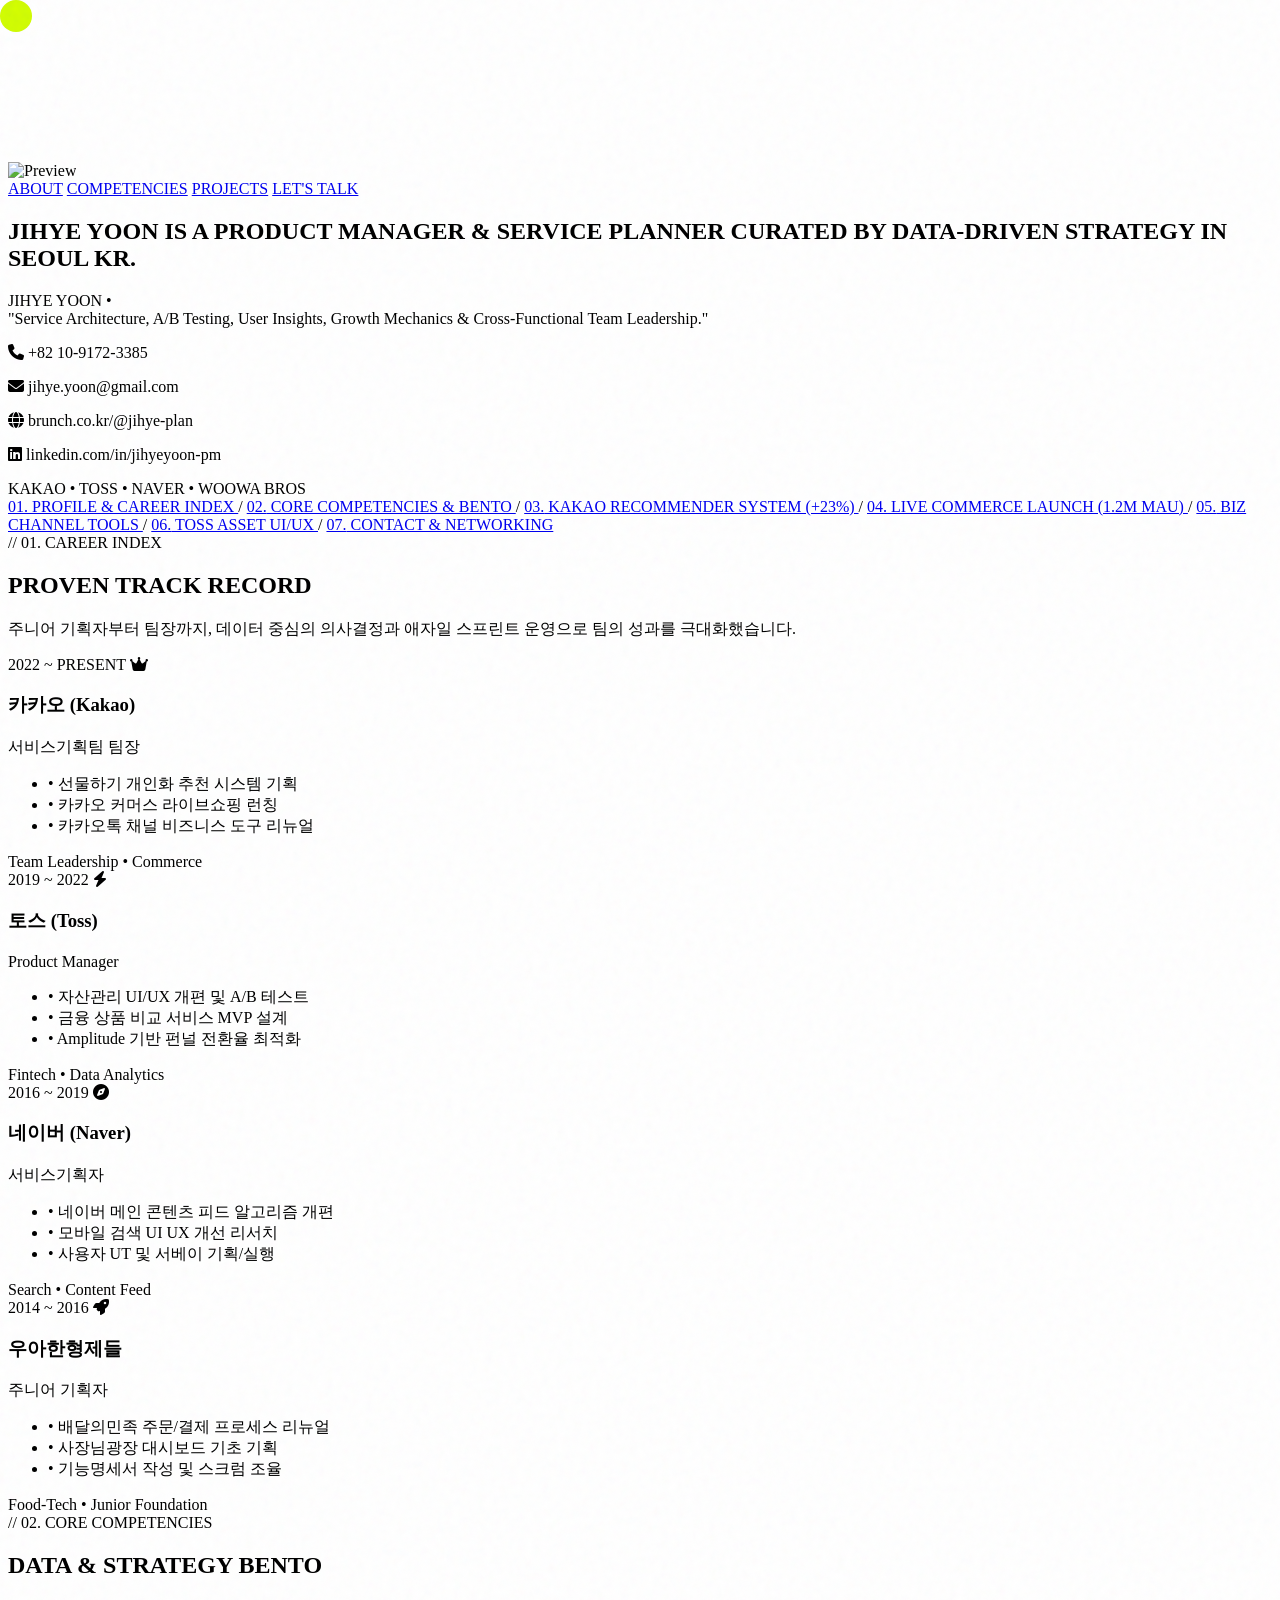
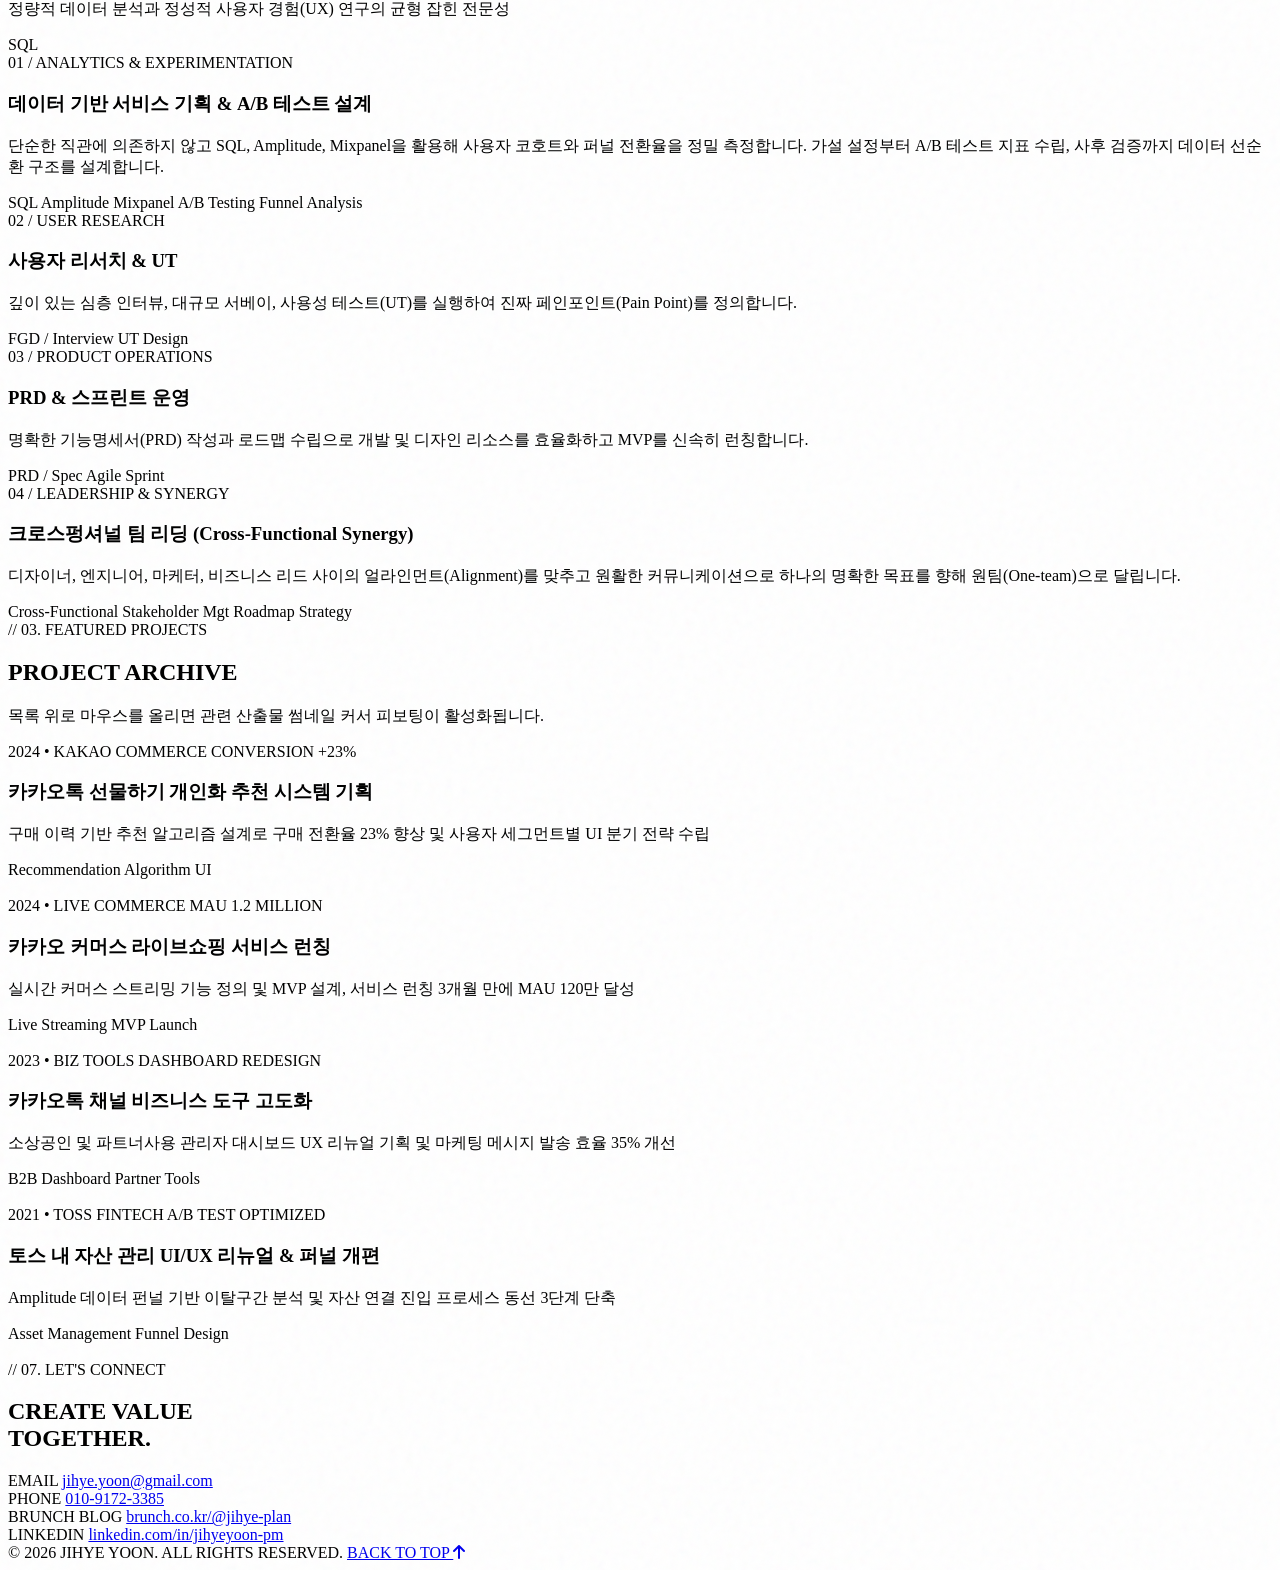
==== index.html @ f8279278 "✨ Keep original text colors and apply scale enlargement only on hover" ====
<!DOCTYPE html>
<html lang="ko" class="dark scroll-smooth">

<head>
    <meta charset="UTF-8">
    <meta name="viewport" content="width=device-width, initial-scale=1.0">
    <title>JIHYE YOON | Product Manager &amp; Service Planner</title>
    <meta name="description" content="카카오, 토스, 네이버 출신 서비스기획자/PM 윤지혜의 브루탈리스트 키네틱 포트폴리오">
    
    <!-- Fonts -->
    <link rel="preconnect" href="https://fonts.googleapis.com">
    <link rel="preconnect" href="https://fonts.gstatic.com" crossorigin>
    <link href="https://fonts.googleapis.com/css2?family=Anton&family=Outfit:wght@300;400;600;800;900&family=Playfair+Display:ital,wght@0,600;0,800;1,400&family=Space+Grotesk:wght@400;600;700;800;900&display=swap" rel="stylesheet">
    <link rel="stylesheet" href="https://cdn.jsdelivr.net/gh/orioncactus/pretendard@v1.3.9/dist/web/static/pretendard.min.css">
    
    <!-- Icons & Tailwind -->
    <link rel="stylesheet" href="https://cdnjs.cloudflare.com/ajax/libs/font-awesome/6.4.0/css/all.min.css">
    <script src="https://cdn.tailwindcss.com"></script>

    <!-- GSAP & Lenis -->
    <script src="https://cdnjs.cloudflare.com/ajax/libs/gsap/3.12.2/gsap.min.js"></script>
    <script src="https://cdnjs.cloudflare.com/ajax/libs/gsap/3.12.2/ScrollTrigger.min.js"></script>
    <script src="https://cdn.jsdelivr.net/gh/studio-freight/lenis@1.0.29/bundled/lenis.min.js"></script>

    <script>
        tailwind.config = {
            darkMode: 'class',
            theme: {
                extend: {
                    colors: {
                        'acid-lime': '#D4FF00',
                        'acid-green': '#10B981',
                        'pitch-black': '#050505',
                        'card-dark': '#0F0F12',
                        'vivid-violet': '#8B5CF6',
                        'cyber-yellow': '#FACC15'
                    },
                    fontFamily: {
                        'poster': ['Anton', 'Space Grotesk', 'sans-serif'],
                        'sans': ['Pretendard', 'Outfit', 'sans-serif'],
                        'serif': ['Playfair Display', 'serif'],
                        'mono': ['Space Grotesk', 'monospace']
                    }
                }
            }
        }
    </script>

    <style>
        /* Custom Noise Overlay */
        .bg-noise {
            background-image: url("data:image/svg+xml,%3Csvg viewBox='0 0 200 200' xmlns='http://www.w3.org/2000/svg'%3E%3Cfilter id='noiseFilter'%3E%3CfeTurbulence type='fractalNoise' baseFrequency='0.8' numOctaves='3' stitchTiles='stitch'/%3E%3C/filter%3E%3Crect width='100%25' height='100%25' filter='url(%23noiseFilter)' opacity='0.04'/%3E%3C/svg%3E");
        }

        /* Custom Cursor Difference Mode */
        #custom-cursor {
            pointer-events: none;
            position: fixed;
            top: 0;
            left: 0;
            width: 32px;
            height: 32px;
            border-radius: 50%;
            background-color: #D4FF00;
            mix-blend-mode: difference;
            transition: transform 0.15s ease-out, width 0.2s, height 0.2s;
            z-index: 9999;
        }

        /* Marquee Animation */
        .marquee-track {
            display: flex;
            width: max-content;
            animation: marquee 25s linear infinite;
        }

        @keyframes marquee {
            0% { transform: translateX(0%); }
            100% { transform: translateX(-50%); }
        }

        /* Hover Acid Duotone Filter for Images */
        .duotone-hover {
            filter: grayscale(100%) contrast(120%);
            transition: filter 0.4s ease, transform 0.4s ease;
        }
        .duotone-hover:hover {
            filter: grayscale(0%) contrast(105%);
            transform: scale(1.03);
        }

        /* Outline Text Style */
        .text-outline-acid {
            -webkit-text-stroke: 2px #D4FF00;
            color: transparent;
        }
        .text-outline-black {
            -webkit-text-stroke: 2px #000000;
            color: transparent;
        }
        .text-outline-white {
            -webkit-text-stroke: 1.5px rgba(255, 255, 255, 0.4);
            color: transparent;
        }

        /* Custom Scrollbar */
        ::-webkit-scrollbar {
            width: 6px;
        }
        ::-webkit-scrollbar-track {
            background: #050505;
        }
        ::-webkit-scrollbar-thumb {
            background: #333333;
            border-radius: 3px;
        }
        ::-webkit-scrollbar-thumb:hover {
            background: #D4FF00;
        }

        /* Interactive Word Hover scale transform (Original color preserved) */
        .hover-word {
            display: inline-block;
            transition: transform 0.25s cubic-bezier(0.34, 1.56, 0.64, 1);
            will-change: transform;
            cursor: pointer;
        }
        .hover-word:hover {
            transform: scale(1.18) translateY(-4px);
            z-index: 30;
            position: relative;
        }
        .hover-word-dark {
            display: inline-block;
            transition: transform 0.25s cubic-bezier(0.34, 1.56, 0.64, 1);
            will-change: transform;
            cursor: pointer;
        }
        .hover-word-dark:hover {
            transform: scale(1.18) translateY(-6px);
            z-index: 30;
            position: relative;
        }
    </style>
</head>

<body class="bg-pitch-black text-[#F5F5F7] font-sans antialiased overflow-x-hidden selection:bg-acid-lime selection:text-pitch-black bg-noise">

    <!-- Custom Difference Cursor -->
    <div id="custom-cursor" class="hidden md:block"></div>

    <!-- Interactive Canvas Particles -->
    <canvas id="bg-canvas" class="fixed inset-0 pointer-events-none z-0 opacity-40"></canvas>
    <canvas id="spark-canvas" class="fixed inset-0 pointer-events-none z-50 w-full h-full"></canvas>

    <!-- Floating 3D Project Preview Thumbnail Box -->
    <div id="floating-preview" class="fixed pointer-events-none z-50 opacity-0 scale-90 transition-opacity duration-300 ease-out hidden md:block overflow-hidden rounded-xl border border-acid-lime/40 shadow-2xl shadow-acid-lime/20 w-80 h-52 bg-card-dark">
        <img id="floating-img" src="" alt="Preview" class="w-full h-full object-cover">
    </div>

    <!-- Navigation Header -->
    <header class="fixed top-0 left-0 w-full z-40 px-6 py-4 md:px-12 md:py-6 flex justify-end items-center backdrop-blur-md border-b border-white/10 bg-pitch-black/70">
        <nav class="flex items-center gap-6 md:gap-8 font-mono text-xs md:text-sm tracking-wider">
            <a href="#about" class="hover:text-acid-lime transition-colors">ABOUT</a>
            <a href="#competencies" class="hover:text-acid-lime transition-colors">COMPETENCIES</a>
            <a href="#projects" class="hover:text-acid-lime transition-colors">PROJECTS</a>
            <a href="#contact" class="px-4 py-2 rounded-full bg-acid-lime text-pitch-black font-bold font-sans hover:bg-white hover:shadow-lg hover:shadow-acid-lime/30 transition-all transform hover:-translate-y-0.5">
                LET'S TALK
            </a>
        </nav>
    </header>

    <main class="relative z-10 pt-20">



        <!-- HERO SECTION (AUTHENTIC POSTER_CONCEPT_BOOKSHOP_PEOPLE STYLE) -->
        <section id="hero" class="relative bg-acid-lime text-pitch-black border-b-8 border-pitch-black overflow-hidden">
            
            <div class="p-6 md:p-12 pb-0">
                <!-- 100% Width Black Condensed Headline Typography (참고이미지 검은 타이포 사이즈) -->
                <div class="w-full mb-8">
                    <h1 id="physics-headline" class="font-poster text-5xl sm:text-7xl md:text-8xl lg:text-[115px] xl:text-[140px] font-black uppercase tracking-tighter leading-[0.88] text-pitch-black w-full break-words">
                        JIHYE YOON IS A PRODUCT MANAGER &amp; SERVICE PLANNER CURATED BY DATA-DRIVEN STRATEGY IN SEOUL KR.
                    </h1>
                </div>
            </div>

            <!-- GIANT WHITE NAME TYPOGRAPHY SECTION (SWAPPED UP TO SECOND POSITION) -->
            <div class="relative w-full bg-pitch-black border-y-4 border-pitch-black py-8 md:py-14 overflow-hidden select-none">
                <div id="physics-name" class="font-poster text-[110px] sm:text-[180px] md:text-[250px] lg:text-[320px] leading-none text-white font-black uppercase tracking-tighter whitespace-nowrap drop-shadow-2xl">
                    JIHYE YOON &bull;
                </div>
            </div>

            <div class="p-6 md:p-12 pt-8">
                <!-- LOWER METADATA DETAILS & CONTACTS BLOCK (SWAPPED DOWN BELOW JIHYE YOON) -->
                <div class="grid grid-cols-1 lg:grid-cols-12 gap-6 items-center border-t-2 border-pitch-black pt-6 mb-8 font-sans">
                    <div class="lg:col-span-6 font-serif italic text-lg md:text-xl text-pitch-black leading-snug">
                        "Service Architecture, A/B Testing, User Insights, Growth Mechanics &amp; Cross-Functional Team Leadership."
                    </div>

                    <div class="lg:col-span-6 flex flex-col sm:flex-row justify-between items-start sm:items-center gap-4 lg:pl-6 lg:border-l-2 lg:border-pitch-black font-mono text-xs font-bold text-pitch-black/90">
                        <div class="space-y-1">
                            <p><i class="fa-solid fa-phone mr-1.5"></i> +82 10-9172-3385</p>
                            <p><i class="fa-solid fa-envelope mr-1.5"></i> jihye.yoon@gmail.com</p>
                            <p><i class="fa-solid fa-globe mr-1.5"></i> brunch.co.kr/@jihye-plan</p>
                            <p><i class="fa-brands fa-linkedin mr-1.5"></i> linkedin.com/in/jihyeyoon-pm</p>
                        </div>

                        <div class="px-4 py-3 bg-pitch-black text-acid-lime rounded-xl font-mono text-xs font-bold uppercase tracking-wider shadow-lg">
                            KAKAO &bull; TOSS &bull; NAVER &bull; WOOWA BROS
                        </div>
                    </div>
                </div>

                <!-- PAGE TOPIC INDEX LIST BAR (검은 타이포그래피 대주제 목차 나열) -->
                <div class="w-full border-t-2 border-pitch-black pt-4 font-sans text-xs md:text-sm font-bold tracking-tight text-pitch-black overflow-x-auto whitespace-nowrap scrollbar-none">
                    <div class="flex items-center gap-6 md:gap-8">
                        <a href="#about" class="hover:underline flex items-center gap-2">
                            <span class="font-mono font-black text-xs text-pitch-black/60">01.</span> PROFILE &amp; CAREER INDEX
                        </a>
                        <span>/</span>
                        <a href="#competencies" class="hover:underline flex items-center gap-2">
                            <span class="font-mono font-black text-xs text-pitch-black/60">02.</span> CORE COMPETENCIES &amp; BENTO
                        </a>
                        <span>/</span>
                        <a href="#projects" class="hover:underline flex items-center gap-2">
                            <span class="font-mono font-black text-xs text-pitch-black/60">03.</span> KAKAO RECOMMENDER SYSTEM (+23%)
                        </a>
                        <span>/</span>
                        <a href="#projects" class="hover:underline flex items-center gap-2">
                            <span class="font-mono font-black text-xs text-pitch-black/60">04.</span> LIVE COMMERCE LAUNCH (1.2M MAU)
                        </a>
                        <span>/</span>
                        <a href="#projects" class="hover:underline flex items-center gap-2">
                            <span class="font-mono font-black text-xs text-pitch-black/60">05.</span> BIZ CHANNEL TOOLS
                        </a>
                        <span>/</span>
                        <a href="#projects" class="hover:underline flex items-center gap-2">
                            <span class="font-mono font-black text-xs text-pitch-black/60">06.</span> TOSS ASSET UI/UX
                        </a>
                        <span>/</span>
                        <a href="#contact" class="hover:underline flex items-center gap-2">
                            <span class="font-mono font-black text-xs text-pitch-black/60">07.</span> CONTACT &amp; NETWORKING
                        </a>
                    </div>
                </div>
            </div>

        </section>

        <!-- ABOUT & CAREER TIMELINE SECTION -->
        <section id="about" class="px-6 md:px-12 py-20 border-b border-white/10">
            <div class="max-w-7xl mx-auto">
                
                <div class="flex flex-col md:flex-row justify-between items-start md:items-end mb-16 gap-6">
                    <div>
                        <span class="font-mono text-acid-lime text-xs tracking-widest uppercase">// 01. CAREER INDEX</span>
                        <h2 class="font-poster text-4xl sm:text-6xl text-white uppercase mt-2">
                            PROVEN TRACK RECORD
                        </h2>
                    </div>
                    <p class="text-gray-400 text-sm max-w-md">
                        주니어 기획자부터 팀장까지, 데이터 중심의 의사결정과 애자일 스프린트 운영으로 팀의 성과를 극대화했습니다.
                    </p>
                </div>

                <!-- Timeline Cards Grid -->
                <div class="grid grid-cols-1 md:grid-cols-2 lg:grid-cols-4 gap-6">
                    
                    <!-- Career 1 -->
                    <div class="p-6 rounded-2xl bg-card-dark border border-white/10 hover:border-acid-lime transition-all duration-300 flex flex-col justify-between group">
                        <div>
                            <div class="flex justify-between items-center mb-6">
                                <span class="font-mono text-xs text-acid-lime px-2.5 py-1 rounded bg-acid-lime/10 border border-acid-lime/20">2022 ~ PRESENT</span>
                                <i class="fa-solid fa-crown text-acid-lime group-hover:rotate-12 transition-transform"></i>
                            </div>
                            <h3 class="font-poster text-2xl text-white uppercase mb-1">카카오 (Kakao)</h3>
                            <p class="text-sm font-semibold text-gray-300 mb-4">서비스기획팀 팀장</p>
                            <ul class="text-xs text-gray-400 space-y-2 leading-relaxed">
                                <li>&bull; 선물하기 개인화 추천 시스템 기획</li>
                                <li>&bull; 카카오 커머스 라이브쇼핑 런칭</li>
                                <li>&bull; 카카오톡 채널 비즈니스 도구 리뉴얼</li>
                            </ul>
                        </div>
                        <div class="mt-6 pt-4 border-t border-white/5 font-mono text-[11px] text-gray-500">
                            Team Leadership &bull; Commerce
                        </div>
                    </div>

                    <!-- Career 2 -->
                    <div class="p-6 rounded-2xl bg-card-dark border border-white/10 hover:border-vivid-violet transition-all duration-300 flex flex-col justify-between group">
                        <div>
                            <div class="flex justify-between items-center mb-6">
                                <span class="font-mono text-xs text-vivid-violet px-2.5 py-1 rounded bg-vivid-violet/10 border border-vivid-violet/20">2019 ~ 2022</span>
                                <i class="fa-solid fa-bolt text-vivid-violet group-hover:scale-110 transition-transform"></i>
                            </div>
                            <h3 class="font-poster text-2xl text-white uppercase mb-1">토스 (Toss)</h3>
                            <p class="text-sm font-semibold text-gray-300 mb-4">Product Manager</p>
                            <ul class="text-xs text-gray-400 space-y-2 leading-relaxed">
                                <li>&bull; 자산관리 UI/UX 개편 및 A/B 테스트</li>
                                <li>&bull; 금융 상품 비교 서비스 MVP 설계</li>
                                <li>&bull; Amplitude 기반 펀널 전환율 최적화</li>
                            </ul>
                        </div>
                        <div class="mt-6 pt-4 border-t border-white/5 font-mono text-[11px] text-gray-500">
                            Fintech &bull; Data Analytics
                        </div>
                    </div>

                    <!-- Career 3 -->
                    <div class="p-6 rounded-2xl bg-card-dark border border-white/10 hover:border-cyber-yellow transition-all duration-300 flex flex-col justify-between group">
                        <div>
                            <div class="flex justify-between items-center mb-6">
                                <span class="font-mono text-xs text-cyber-yellow px-2.5 py-1 rounded bg-cyber-yellow/10 border border-cyber-yellow/20">2016 ~ 2019</span>
                                <i class="fa-solid fa-compass text-cyber-yellow group-hover:rotate-45 transition-transform"></i>
                            </div>
                            <h3 class="font-poster text-2xl text-white uppercase mb-1">네이버 (Naver)</h3>
                            <p class="text-sm font-semibold text-gray-300 mb-4">서비스기획자</p>
                            <ul class="text-xs text-gray-400 space-y-2 leading-relaxed">
                                <li>&bull; 네이버 메인 콘텐츠 피드 알고리즘 개편</li>
                                <li>&bull; 모바일 검색 UI UX 개선 리서치</li>
                                <li>&bull; 사용자 UT 및 서베이 기획/실행</li>
                            </ul>
                        </div>
                        <div class="mt-6 pt-4 border-t border-white/5 font-mono text-[11px] text-gray-500">
                            Search &bull; Content Feed
                        </div>
                    </div>

                    <!-- Career 4 -->
                    <div class="p-6 rounded-2xl bg-card-dark border border-white/10 hover:border-emerald-400 transition-all duration-300 flex flex-col justify-between group">
                        <div>
                            <div class="flex justify-between items-center mb-6">
                                <span class="font-mono text-xs text-emerald-400 px-2.5 py-1 rounded bg-emerald-400/10 border border-emerald-400/20">2014 ~ 2016</span>
                                <i class="fa-solid fa-rocket text-emerald-400 group-hover:-translate-y-1 transition-transform"></i>
                            </div>
                            <h3 class="font-poster text-2xl text-white uppercase mb-1">우아한형제들</h3>
                            <p class="text-sm font-semibold text-gray-300 mb-4">주니어 기획자</p>
                            <ul class="text-xs text-gray-400 space-y-2 leading-relaxed">
                                <li>&bull; 배달의민족 주문/결제 프로세스 리뉴얼</li>
                                <li>&bull; 사장님광장 대시보드 기초 기획</li>
                                <li>&bull; 기능명세서 작성 및 스크럼 조율</li>
                            </ul>
                        </div>
                        <div class="mt-6 pt-4 border-t border-white/5 font-mono text-[11px] text-gray-500">
                            Food-Tech &bull; Junior Foundation
                        </div>
                    </div>

                </div>
            </div>
        </section>

        <!-- BENTO GRID COMPETENCIES SECTION -->
        <section id="competencies" class="px-6 md:px-12 py-20 border-b border-white/10 bg-pitch-black/50">
            <div class="max-w-7xl mx-auto">
                <div class="text-center max-w-2xl mx-auto mb-16">
                    <span class="font-mono text-acid-lime text-xs tracking-widest uppercase">// 02. CORE COMPETENCIES</span>
                    <h2 class="font-poster text-4xl sm:text-6xl text-white uppercase mt-2">
                        DATA &amp; STRATEGY BENTO
                    </h2>
                    <p class="text-gray-400 text-sm mt-3">
                        정량적 데이터 분석과 정성적 사용자 경험(UX) 연구의 균형 잡힌 전문성
                    </p>
                </div>

                <!-- Bento Grid Layout -->
                <div class="grid grid-cols-1 md:grid-cols-3 gap-6">
                    
                    <!-- Bento Card 1 (Large) -->
                    <div class="md:col-span-2 p-8 rounded-3xl bg-card-dark border border-white/10 relative overflow-hidden group hover:border-acid-lime/60 transition-colors">
                        <div class="absolute top-0 right-0 p-8 text-acid-lime opacity-10 group-hover:opacity-20 transition-opacity font-poster text-9xl leading-none select-none">
                            SQL
                        </div>
                        <span class="font-mono text-xs text-acid-lime">01 / ANALYTICS &amp; EXPERIMENTATION</span>
                        <h3 class="font-poster text-3xl text-white uppercase mt-2 mb-4">
                            데이터 기반 서비스 기획 &amp; A/B 테스트 설계
                        </h3>
                        <p class="text-gray-400 text-sm leading-relaxed mb-6 max-w-xl">
                            단순한 직관에 의존하지 않고 SQL, Amplitude, Mixpanel을 활용해 사용자 코호트와 퍼널 전환율을 정밀 측정합니다. 가설 설정부터 A/B 테스트 지표 수립, 사후 검증까지 데이터 선순환 구조를 설계합니다.
                        </p>
                        <div class="flex flex-wrap gap-2 font-mono text-xs">
                            <span class="px-3 py-1.5 rounded-full bg-white/5 border border-white/10 text-acid-lime">SQL</span>
                            <span class="px-3 py-1.5 rounded-full bg-white/5 border border-white/10 text-white">Amplitude</span>
                            <span class="px-3 py-1.5 rounded-full bg-white/5 border border-white/10 text-white">Mixpanel</span>
                            <span class="px-3 py-1.5 rounded-full bg-white/5 border border-white/10 text-white">A/B Testing</span>
                            <span class="px-3 py-1.5 rounded-full bg-white/5 border border-white/10 text-white">Funnel Analysis</span>
                        </div>
                    </div>

                    <!-- Bento Card 2 -->
                    <div class="p-8 rounded-3xl bg-card-dark border border-white/10 relative overflow-hidden group hover:border-vivid-violet/60 transition-colors">
                        <span class="font-mono text-xs text-vivid-violet">02 / USER RESEARCH</span>
                        <h3 class="font-poster text-2xl text-white uppercase mt-2 mb-4">
                            사용자 리서치 &amp; UT
                        </h3>
                        <p class="text-gray-400 text-sm leading-relaxed mb-6">
                            깊이 있는 심층 인터뷰, 대규모 서베이, 사용성 테스트(UT)를 실행하여 진짜 페인포인트(Pain Point)를 정의합니다.
                        </p>
                        <div class="flex flex-wrap gap-2 font-mono text-xs">
                            <span class="px-3 py-1.5 rounded-full bg-vivid-violet/10 border border-vivid-violet/30 text-vivid-violet">FGD / Interview</span>
                            <span class="px-3 py-1.5 rounded-full bg-white/5 border border-white/10 text-white">UT Design</span>
                        </div>
                    </div>

                    <!-- Bento Card 3 -->
                    <div class="p-8 rounded-3xl bg-card-dark border border-white/10 relative overflow-hidden group hover:border-cyber-yellow/60 transition-colors">
                        <span class="font-mono text-xs text-cyber-yellow">03 / PRODUCT OPERATIONS</span>
                        <h3 class="font-poster text-2xl text-white uppercase mt-2 mb-4">
                            PRD &amp; 스프린트 운영
                        </h3>
                        <p class="text-gray-400 text-sm leading-relaxed mb-6">
                            명확한 기능명세서(PRD) 작성과 로드맵 수립으로 개발 및 디자인 리소스를 효율화하고 MVP를 신속히 런칭합니다.
                        </p>
                        <div class="flex flex-wrap gap-2 font-mono text-xs">
                            <span class="px-3 py-1.5 rounded-full bg-cyber-yellow/10 border border-cyber-yellow/30 text-cyber-yellow">PRD / Spec</span>
                            <span class="px-3 py-1.5 rounded-full bg-white/5 border border-white/10 text-white">Agile Sprint</span>
                        </div>
                    </div>

                    <!-- Bento Card 4 (Large) -->
                    <div class="md:col-span-2 p-8 rounded-3xl bg-card-dark border border-white/10 relative overflow-hidden group hover:border-emerald-400/60 transition-colors">
                        <span class="font-mono text-xs text-emerald-400">04 / LEADERSHIP &amp; SYNERGY</span>
                        <h3 class="font-poster text-3xl text-white uppercase mt-2 mb-4">
                            크로스펑셔널 팀 리딩 (Cross-Functional Synergy)
                        </h3>
                        <p class="text-gray-400 text-sm leading-relaxed mb-6 max-w-xl">
                            디자이너, 엔지니어, 마케터, 비즈니스 리드 사이의 얼라인먼트(Alignment)를 맞추고 원활한 커뮤니케이션으로 하나의 명확한 목표를 향해 원팀(One-team)으로 달립니다.
                        </p>
                        <div class="flex flex-wrap gap-2 font-mono text-xs">
                            <span class="px-3 py-1.5 rounded-full bg-emerald-400/10 border border-emerald-400/30 text-emerald-400">Cross-Functional</span>
                            <span class="px-3 py-1.5 rounded-full bg-white/5 border border-white/10 text-white">Stakeholder Mgt</span>
                            <span class="px-3 py-1.5 rounded-full bg-white/5 border border-white/10 text-white">Roadmap Strategy</span>
                        </div>
                    </div>

                </div>
            </div>
        </section>

        <!-- MAJOR PROJECTS SHOWCASE (WITH FLOATING 3D PREVIEW) -->
        <section id="projects" class="px-6 md:px-12 py-24 border-b border-white/10">
            <div class="max-w-7xl mx-auto">
                
                <div class="flex flex-col md:flex-row justify-between items-start md:items-end mb-16 gap-6">
                    <div>
                        <span class="font-mono text-acid-lime text-xs tracking-widest uppercase">// 03. FEATURED PROJECTS</span>
                        <h2 class="font-poster text-4xl sm:text-7xl text-white uppercase mt-2">
                            PROJECT ARCHIVE
                        </h2>
                    </div>
                    <p class="text-gray-400 text-sm max-w-md">
                        목록 위로 마우스를 올리면 관련 산출물 썸네일 커서 피보팅이 활성화됩니다.
                    </p>
                </div>

                <!-- Projects Interactive List -->
                <div class="space-y-4">
                    
                    <!-- Project Item 1 -->
                    <div class="project-row group p-6 md:p-10 rounded-2xl bg-card-dark border border-white/10 hover:border-acid-lime transition-all duration-300 flex flex-col lg:flex-row justify-between lg:items-center gap-6 cursor-pointer"
                         data-preview="images/project_thumb_1_1770981568575.png">
                        <div class="space-y-2">
                            <div class="flex items-center gap-3 font-mono text-xs text-acid-lime">
                                <span>2024</span>
                                <span>&bull;</span>
                                <span>KAKAO COMMERCE</span>
                                <span class="px-2 py-0.5 rounded bg-acid-lime/20 text-acid-lime text-[10px]">CONVERSION +23%</span>
                            </div>
                            <h3 class="font-poster text-2xl sm:text-4xl text-white group-hover:text-acid-lime transition-colors">
                                카카오톡 선물하기 개인화 추천 시스템 기획
                            </h3>
                            <p class="text-gray-400 text-xs sm:text-sm max-w-2xl leading-relaxed">
                                구매 이력 기반 추천 알고리즘 설계로 구매 전환율 23% 향상 및 사용자 세그먼트별 UI 분기 전략 수립
                            </p>
                        </div>
                        <div class="flex items-center gap-4 font-mono text-xs">
                            <span class="px-3 py-1.5 rounded-full bg-white/5 border border-white/10 text-gray-300">Recommendation</span>
                            <span class="px-3 py-1.5 rounded-full bg-white/5 border border-white/10 text-gray-300">Algorithm UI</span>
                            <div class="w-10 h-10 rounded-full bg-white/5 border border-white/10 flex items-center justify-center group-hover:bg-acid-lime group-hover:text-pitch-black transition-all">
                                <i class="fa-solid fa-arrow-up-right group-hover:rotate-45 transition-transform"></i>
                            </div>
                        </div>
                    </div>

                    <!-- Project Item 2 -->
                    <div class="project-row group p-6 md:p-10 rounded-2xl bg-card-dark border border-white/10 hover:border-cyber-yellow transition-all duration-300 flex flex-col lg:flex-row justify-between lg:items-center gap-6 cursor-pointer"
                         data-preview="images/project_thumb_2_1770981583973.png">
                        <div class="space-y-2">
                            <div class="flex items-center gap-3 font-mono text-xs text-cyber-yellow">
                                <span>2024</span>
                                <span>&bull;</span>
                                <span>LIVE COMMERCE</span>
                                <span class="px-2 py-0.5 rounded bg-cyber-yellow/20 text-cyber-yellow text-[10px]">MAU 1.2 MILLION</span>
                            </div>
                            <h3 class="font-poster text-2xl sm:text-4xl text-white group-hover:text-cyber-yellow transition-colors">
                                카카오 커머스 라이브쇼핑 서비스 런칭
                            </h3>
                            <p class="text-gray-400 text-xs sm:text-sm max-w-2xl leading-relaxed">
                                실시간 커머스 스트리밍 기능 정의 및 MVP 설계, 서비스 런칭 3개월 만에 MAU 120만 달성
                            </p>
                        </div>
                        <div class="flex items-center gap-4 font-mono text-xs">
                            <span class="px-3 py-1.5 rounded-full bg-white/5 border border-white/10 text-gray-300">Live Streaming</span>
                            <span class="px-3 py-1.5 rounded-full bg-white/5 border border-white/10 text-gray-300">MVP Launch</span>
                            <div class="w-10 h-10 rounded-full bg-white/5 border border-white/10 flex items-center justify-center group-hover:bg-cyber-yellow group-hover:text-pitch-black transition-all">
                                <i class="fa-solid fa-arrow-up-right group-hover:rotate-45 transition-transform"></i>
                            </div>
                        </div>
                    </div>

                    <!-- Project Item 3 -->
                    <div class="project-row group p-6 md:p-10 rounded-2xl bg-card-dark border border-white/10 hover:border-vivid-violet transition-all duration-300 flex flex-col lg:flex-row justify-between lg:items-center gap-6 cursor-pointer"
                         data-preview="images/project_thumb_3_1770981601808.png">
                        <div class="space-y-2">
                            <div class="flex items-center gap-3 font-mono text-xs text-vivid-violet">
                                <span>2023</span>
                                <span>&bull;</span>
                                <span>BIZ TOOLS</span>
                                <span class="px-2 py-0.5 rounded bg-vivid-violet/20 text-vivid-violet text-[10px]">DASHBOARD REDESIGN</span>
                            </div>
                            <h3 class="font-poster text-2xl sm:text-4xl text-white group-hover:text-vivid-violet transition-colors">
                                카카오톡 채널 비즈니스 도구 고도화
                            </h3>
                            <p class="text-gray-400 text-xs sm:text-sm max-w-2xl leading-relaxed">
                                소상공인 및 파트너사용 관리자 대시보드 UX 리뉴얼 기획 및 마케팅 메시지 발송 효율 35% 개선
                            </p>
                        </div>
                        <div class="flex items-center gap-4 font-mono text-xs">
                            <span class="px-3 py-1.5 rounded-full bg-white/5 border border-white/10 text-gray-300">B2B Dashboard</span>
                            <span class="px-3 py-1.5 rounded-full bg-white/5 border border-white/10 text-gray-300">Partner Tools</span>
                            <div class="w-10 h-10 rounded-full bg-white/5 border border-white/10 flex items-center justify-center group-hover:bg-vivid-violet group-hover:text-pitch-black transition-all">
                                <i class="fa-solid fa-arrow-up-right group-hover:rotate-45 transition-transform"></i>
                            </div>
                        </div>
                    </div>

                    <!-- Project Item 4 -->
                    <div class="project-row group p-6 md:p-10 rounded-2xl bg-card-dark border border-white/10 hover:border-emerald-400 transition-all duration-300 flex flex-col lg:flex-row justify-between lg:items-center gap-6 cursor-pointer"
                         data-preview="images/project_thumb_4_1770981619239.png">
                        <div class="space-y-2">
                            <div class="flex items-center gap-3 font-mono text-xs text-emerald-400">
                                <span>2021</span>
                                <span>&bull;</span>
                                <span>TOSS FINTECH</span>
                                <span class="px-2 py-0.5 rounded bg-emerald-400/20 text-emerald-400 text-[10px]">A/B TEST OPTIMIZED</span>
                            </div>
                            <h3 class="font-poster text-2xl sm:text-4xl text-white group-hover:text-emerald-400 transition-colors">
                                토스 내 자산 관리 UI/UX 리뉴얼 &amp; 퍼널 개편
                            </h3>
                            <p class="text-gray-400 text-xs sm:text-sm max-w-2xl leading-relaxed">
                                Amplitude 데이터 펀널 기반 이탈구간 분석 및 자산 연결 진입 프로세스 동선 3단계 단축
                            </p>
                        </div>
                        <div class="flex items-center gap-4 font-mono text-xs">
                            <span class="px-3 py-1.5 rounded-full bg-white/5 border border-white/10 text-gray-300">Asset Management</span>
                            <span class="px-3 py-1.5 rounded-full bg-white/5 border border-white/10 text-gray-300">Funnel Design</span>
                            <div class="w-10 h-10 rounded-full bg-white/5 border border-white/10 flex items-center justify-center group-hover:bg-emerald-400 group-hover:text-pitch-black transition-all">
                                <i class="fa-solid fa-arrow-up-right group-hover:rotate-45 transition-transform"></i>
                            </div>
                        </div>
                    </div>

                </div>
            </div>
        </section>

        <!-- CONTACT FOOTER SECTION (GIANT NEON ACID CTA) -->
        <section id="contact" class="px-6 md:px-12 py-24 bg-acid-lime text-pitch-black relative overflow-hidden">
            <div class="max-w-7xl mx-auto relative z-10">
                <span class="font-mono text-xs font-bold tracking-widest uppercase opacity-80">// 07. LET'S CONNECT</span>
                
                <h2 class="font-poster text-5xl sm:text-7xl md:text-9xl font-black tracking-tighter uppercase leading-none my-6">
                    CREATE VALUE <br />
                    TOGETHER.
                </h2>

                <div class="grid grid-cols-1 md:grid-cols-2 lg:grid-cols-4 gap-8 pt-12 border-t-2 border-pitch-black font-mono text-sm">
                    <div>
                        <span class="text-xs opacity-60 block mb-1">EMAIL</span>
                        <a href="mailto:jihye.yoon@gmail.com" class="font-bold underline hover:opacity-75 transition-opacity">jihye.yoon@gmail.com</a>
                    </div>
                    <div>
                        <span class="text-xs opacity-60 block mb-1">PHONE</span>
                        <a href="tel:010-9172-3385" class="font-bold hover:opacity-75 transition-opacity">010-9172-3385</a>
                    </div>
                    <div>
                        <span class="text-xs opacity-60 block mb-1">BRUNCH BLOG</span>
                        <a href="https://brunch.co.kr/@jihye-plan" target="_blank" class="font-bold underline hover:opacity-75 transition-opacity">brunch.co.kr/@jihye-plan</a>
                    </div>
                    <div>
                        <span class="text-xs opacity-60 block mb-1">LINKEDIN</span>
                        <a href="https://linkedin.com/in/jihyeyoon-pm" target="_blank" class="font-bold underline hover:opacity-75 transition-opacity">linkedin.com/in/jihyeyoon-pm</a>
                    </div>
                </div>

                <div class="mt-16 pt-8 border-t-2 border-pitch-black/20 flex flex-col sm:flex-row justify-between items-center text-xs font-mono font-bold opacity-80 gap-4">
                    <span>&copy; 2026 JIHYE YOON. ALL RIGHTS RESERVED.</span>
                    <a href="#hero" class="hover:underline flex items-center gap-2">
                        BACK TO TOP <i class="fa-solid fa-arrow-up"></i>
                    </a>
                </div>
            </div>
        </section>

    </main>

    <!-- SCRIPTS -->
    <script>
        // 1. Lenis Smooth Scroll Initialization
        const lenis = new Lenis({
            duration: 1.2,
            easing: (t) => Math.min(1, 1.001 - Math.pow(2, -10 * t)),
            smoothWheel: true
        });

        function raf(time) {
            lenis.raf(time);
            requestAnimationFrame(raf);
        }
        requestAnimationFrame(raf);

        // 2. Custom Cursor Difference Tracker
        const cursor = document.getElementById('custom-cursor');
        let mouseX = 0, mouseY = 0;
        let cursorX = 0, cursorY = 0;

        window.addEventListener('mousemove', (e) => {
            mouseX = e.clientX;
            mouseY = e.clientY;
        });

        window.addEventListener('touchmove', (e) => {
            if (e.touches.length > 0) {
                mouseX = e.touches[0].clientX;
                mouseY = e.touches[0].clientY;
            }
        }, { passive: true });

        function animateCursor() {
            cursorX += (mouseX - cursorX) * 0.2;
            cursorY += (mouseY - cursorY) * 0.2;
            cursor.style.transform = `translate3d(${cursorX - 16}px, ${cursorY - 16}px, 0)`;
            requestAnimationFrame(animateCursor);
        }
        animateCursor();

        // 3. Interactive Floating Project Preview Thumbnail Pivoting
        const previewBox = document.getElementById('floating-preview');
        const previewImg = document.getElementById('floating-img');
        const projectRows = document.querySelectorAll('.project-row');

        projectRows.forEach(row => {
            row.addEventListener('mouseenter', (e) => {
                const imgSrc = row.getAttribute('data-preview');
                if (imgSrc) {
                    previewImg.src = imgSrc;
                    previewBox.classList.remove('opacity-0', 'scale-90');
                    previewBox.classList.add('opacity-100', 'scale-100');
                }
            });

            row.addEventListener('mousemove', (e) => {
                const x = e.clientX + 20;
                const y = e.clientY - 100;
                previewBox.style.left = `${x}px`;
                previewBox.style.top = `${y}px`;
            });

            row.addEventListener('mouseleave', () => {
                previewBox.classList.remove('opacity-100', 'scale-90');
                previewBox.classList.add('opacity-0', 'scale-90');
            });
        });

        // 4. Interactive Background Canvas Particles
        const canvas = document.getElementById('bg-canvas');
        const ctx = canvas.getContext('2d');

        function resizeCanvas() {
            canvas.width = window.innerWidth;
            canvas.height = window.innerHeight;
        }
        resizeCanvas();
        window.addEventListener('resize', resizeCanvas);

        const particles = [];
        const particleCount = 45;

        for (let i = 0; i < particleCount; i++) {
            particles.push({
                x: Math.random() * canvas.width,
                y: Math.random() * canvas.height,
                radius: Math.random() * 2 + 1,
                color: Math.random() > 0.5 ? '#D4FF00' : '#8B5CF6',
                vx: (Math.random() - 0.5) * 0.4,
                vy: (Math.random() - 0.5) * 0.4,
                alpha: Math.random() * 0.5 + 0.2
            });
        }

        function drawParticles() {
            ctx.clearRect(0, 0, canvas.width, canvas.height);

            particles.forEach((p) => {
                p.x += p.vx;
                p.y += p.vy;

                if (p.x < 0) p.x = canvas.width;
                if (p.x > canvas.width) p.x = 0;
                if (p.y < 0) p.y = canvas.height;
                if (p.y > canvas.height) p.y = 0;

                ctx.beginPath();
                ctx.arc(p.x, p.y, p.radius, 0, Math.PI * 2);
                ctx.fillStyle = p.color;
                ctx.globalAlpha = p.alpha;
                ctx.fill();
            });

            requestAnimationFrame(drawParticles);
        }
        drawParticles();

        // 5. GSAP ScrollTrigger Animations
        gsap.registerPlugin(ScrollTrigger);

        gsap.from('#hero h1', {
            duration: 1.2,
            y: 60,
            opacity: 0,
            ease: 'power3.out',
            stagger: 0.15
        });

        // ==========================================
        // 6. WORD HOVER SCALING & COLOR TRANSITION ENGINE
        // ==========================================
        function initWordHoverEffect(targetSelector, isDarkSection = false) {
            const container = document.querySelector(targetSelector);
            if (!container) return;

            const fullText = container.innerText.trim();
            container.innerHTML = '';

            const words = fullText.split(' ');
            words.forEach((word, wIdx) => {
                if (word === '' || word === ' ') return;

                const span = document.createElement('span');
                span.innerText = word;
                span.className = isDarkSection ? 'hover-word-dark' : 'hover-word';

                container.appendChild(span);

                if (wIdx < words.length - 1) {
                    const space = document.createElement('span');
                    space.innerHTML = '&nbsp;';
                    space.style.display = 'inline-block';
                    container.appendChild(space);
                }
            });
        }

        // Initialize Word Hover Interaction Engine
        initWordHoverEffect('#physics-headline', false); // Headline: Black -> White & Scale Up on Hover
        initWordHoverEffect('#physics-name', true);     // Name: White -> Acid Lime & Scale Up on Hover
    </script>
</body>

</html>
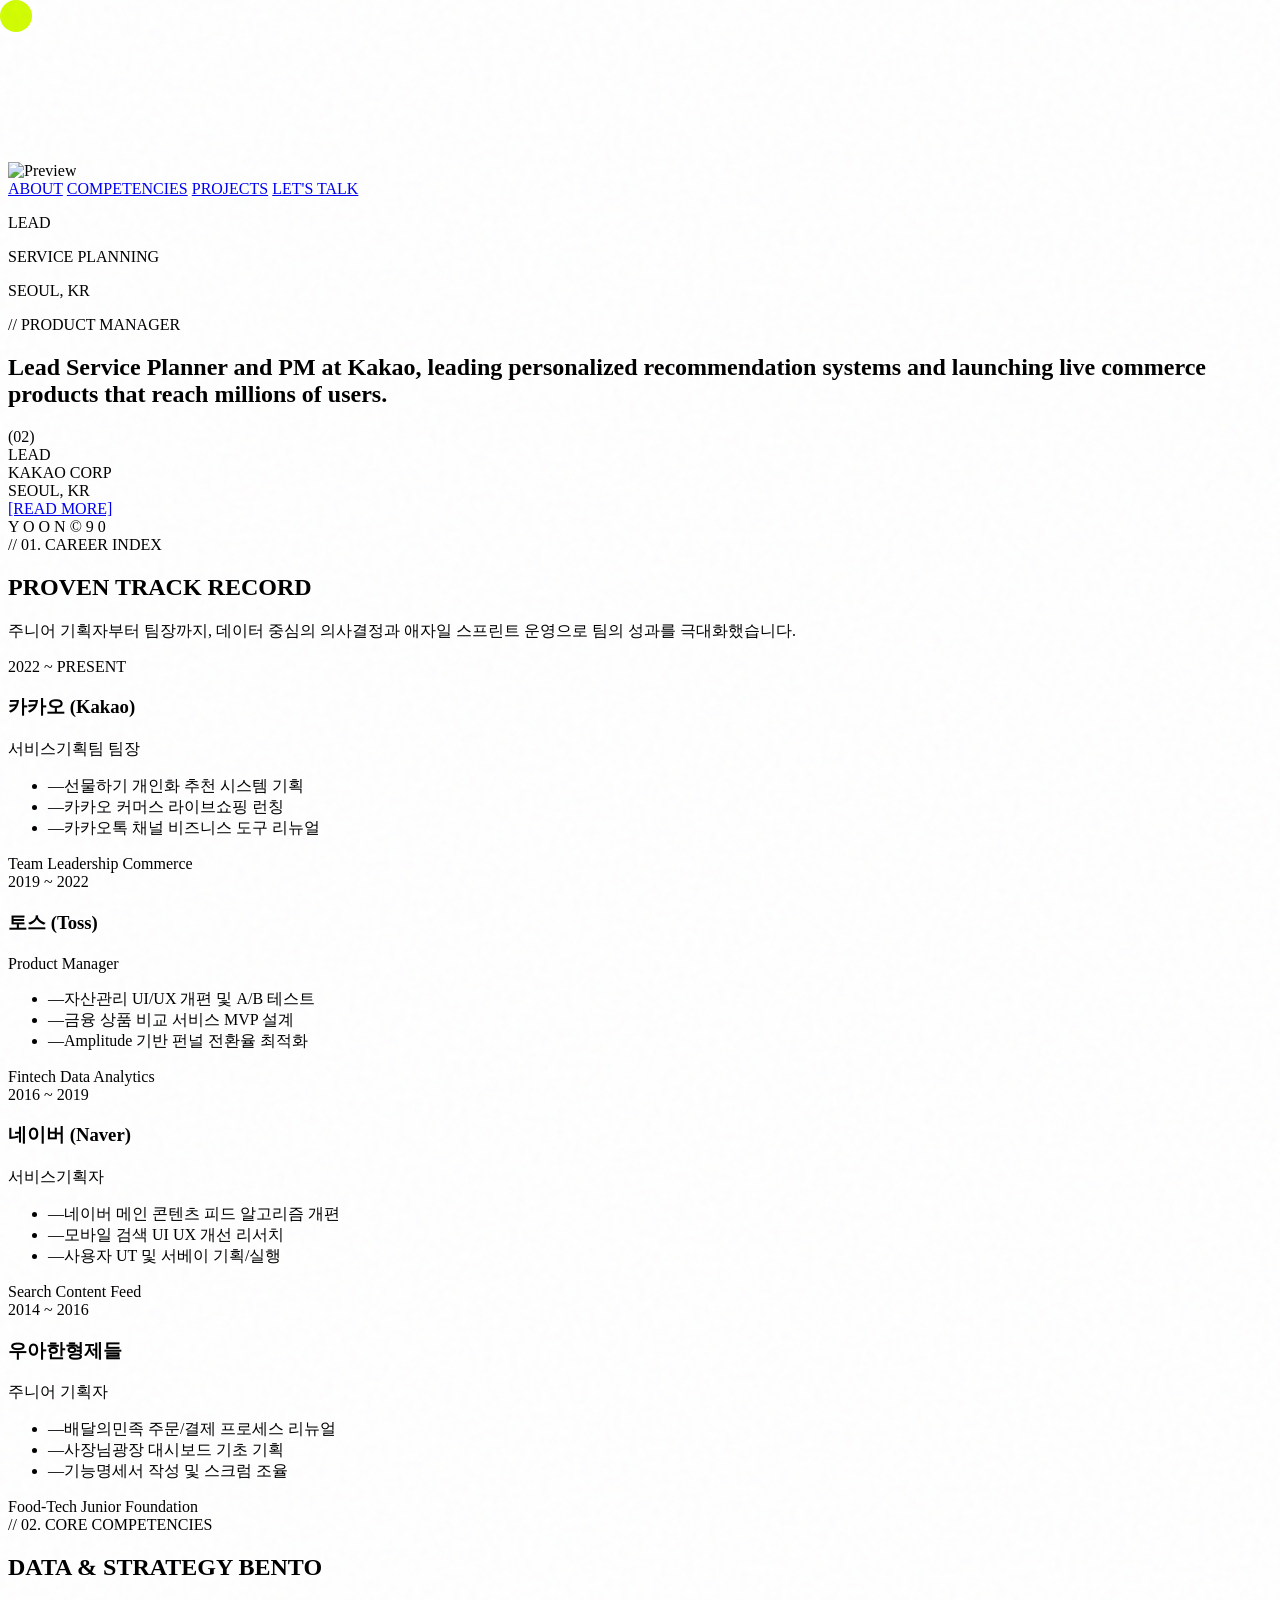
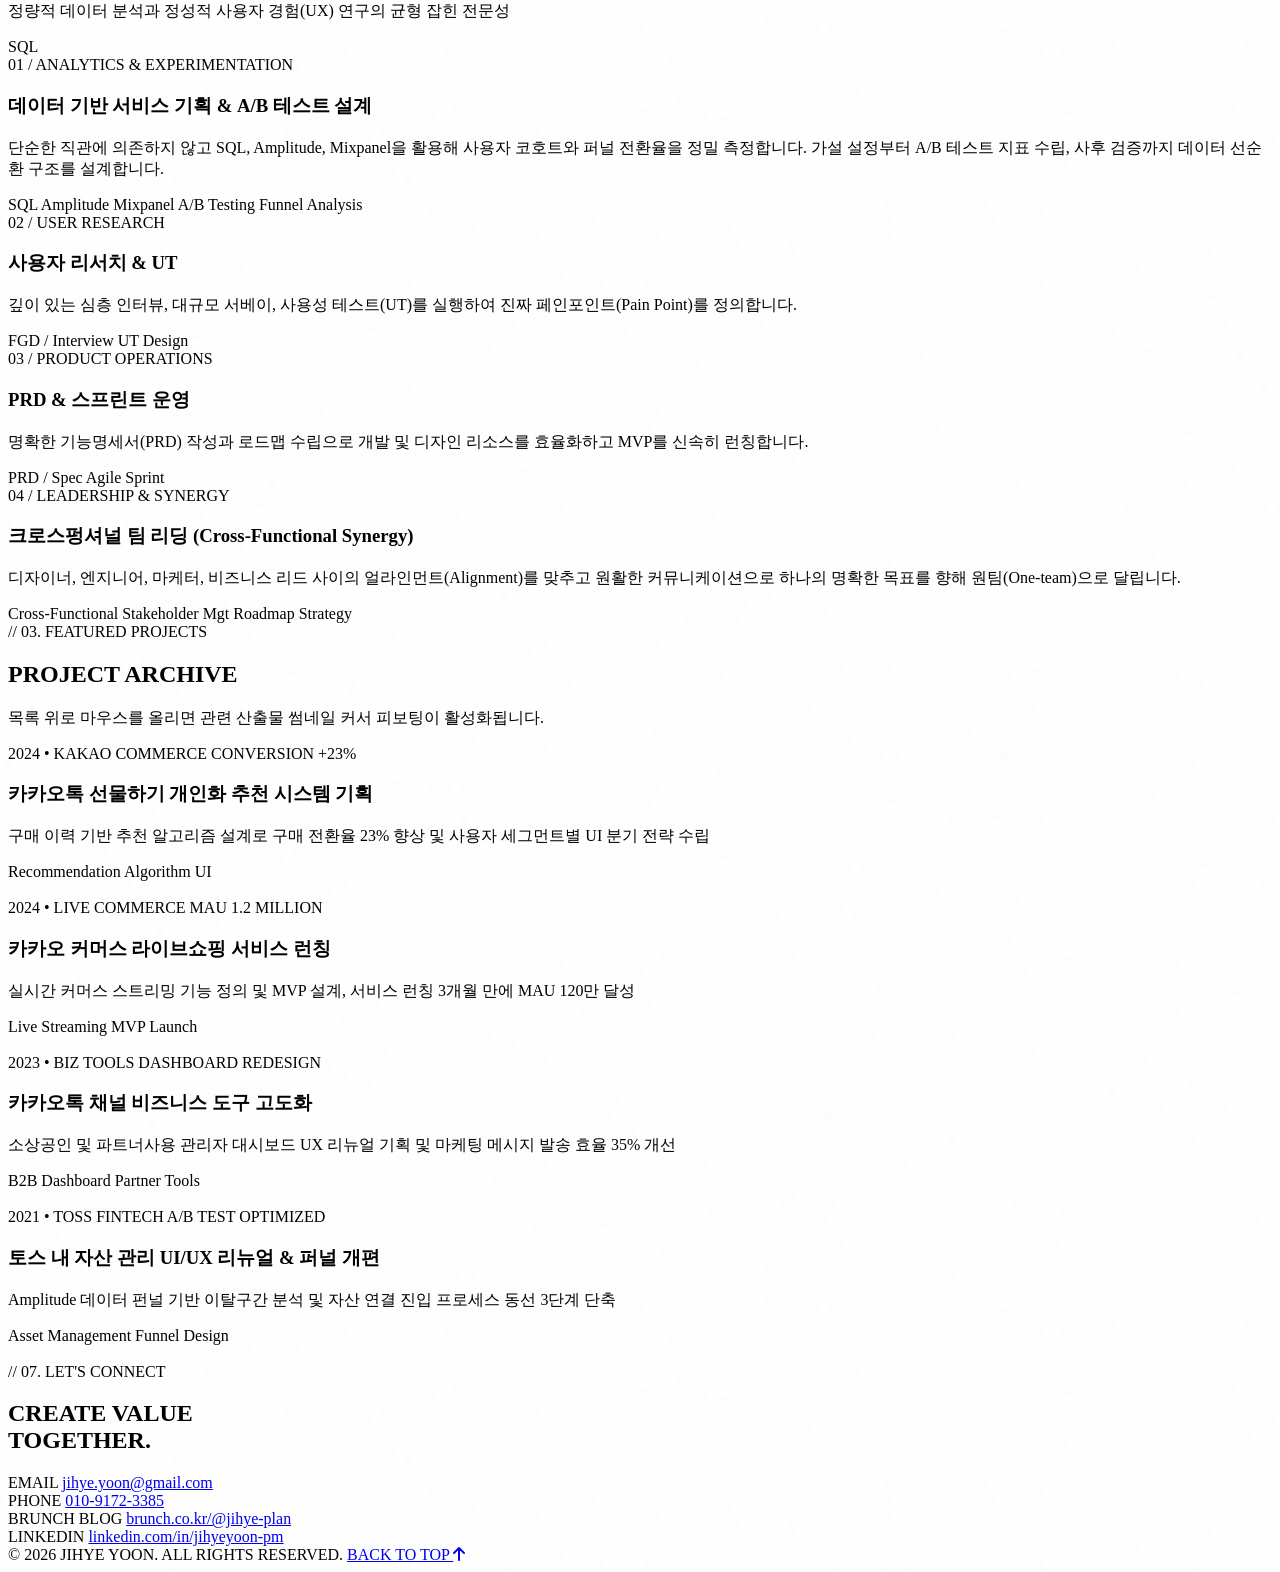
==== commit 5dd6ebbd: "design: replace Jihye's hero portrait image with solid minimalist gray background" ====
--- a/index.html
+++ b/index.html
@@ -141,6 +141,35 @@
             z-index: 30;
             position: relative;
         }
+
+        /* Smooth Scroll-Triggered Black Mode Transition */
+        #hero {
+            transition: background-color 0.8s cubic-bezier(0.16, 1, 0.3, 1), color 0.8s cubic-bezier(0.16, 1, 0.3, 1), border-color 0.8s ease;
+        }
+        #hero.black-mode {
+            background-color: #050505 !important;
+            color: #F5F5F7 !important;
+            border-bottom-color: #D4FF00 !important;
+        }
+        #hero.black-mode h1 {
+            color: #F5F5F7 !important;
+        }
+        #hero.black-mode .border-pitch-black {
+            border-color: rgba(255, 255, 255, 0.25) !important;
+        }
+        #hero.black-mode .text-pitch-black {
+            color: #F5F5F7 !important;
+        }
+        #hero.black-mode .text-pitch-black\/90 {
+            color: rgba(245, 245, 247, 0.9) !important;
+        }
+        #hero.black-mode .text-pitch-black\/60 {
+            color: rgba(245, 245, 247, 0.6) !important;
+        }
+        #hero.black-mode .bg-pitch-black {
+            background-color: #D4FF00 !important;
+            color: #050505 !important;
+        }
     </style>
 </head>
 
@@ -164,90 +193,49 @@
             <a href="#about" class="hover:text-acid-lime transition-colors">ABOUT</a>
             <a href="#competencies" class="hover:text-acid-lime transition-colors">COMPETENCIES</a>
             <a href="#projects" class="hover:text-acid-lime transition-colors">PROJECTS</a>
-            <a href="#contact" class="px-4 py-2 rounded-full bg-acid-lime text-pitch-black font-bold font-sans hover:bg-white hover:shadow-lg hover:shadow-acid-lime/30 transition-all transform hover:-translate-y-0.5">
-                LET'S TALK
-            </a>
+            <a href="#contact" class="hover:text-acid-lime transition-colors">LET'S TALK</a>
         </nav>
     </header>
 
-    <main class="relative z-10 pt-20">
-
-
-
-        <!-- HERO SECTION (AUTHENTIC POSTER_CONCEPT_BOOKSHOP_PEOPLE STYLE) -->
-        <section id="hero" class="relative bg-acid-lime text-pitch-black border-b-8 border-pitch-black overflow-hidden">
-            
-            <div class="p-6 md:p-12 pb-0">
-                <!-- 100% Width Black Condensed Headline Typography (참고이미지 검은 타이포 사이즈) -->
-                <div class="w-full mb-8">
-                    <h1 id="physics-headline" class="font-poster text-5xl sm:text-7xl md:text-8xl lg:text-[115px] xl:text-[140px] font-black uppercase tracking-tighter leading-[0.88] text-pitch-black w-full break-words">
-                        JIHYE YOON IS A PRODUCT MANAGER &amp; SERVICE PLANNER CURATED BY DATA-DRIVEN STRATEGY IN SEOUL KR.
+    <main class="relative z-10">
+
+        <!-- HERO SECTION (EDITORIAL MAGAZINE STYLE) -->
+        <section id="hero" class="relative h-screen w-full grid grid-cols-1 md:grid-cols-12 overflow-hidden border-b border-white/10 select-none bg-pitch-black">
+            <div class="h-[50vh] md:h-full md:col-span-7 relative overflow-hidden bg-gray-200 dark:bg-[#1E1E22] flex items-center">
+                <div class="absolute left-6 md:left-12 top-1/2 -translate-y-1/2 text-[10px] md:text-xs font-mono font-bold tracking-widest text-[#1A1A1A] dark:text-[#EBEBEB] uppercase space-y-1">
+                    <p>LEAD</p>
+                    <p>SERVICE PLANNING</p>
+                    <p>SEOUL, KR</p>
+                </div>
+            </div>
+            <div class="h-[50vh] md:h-full md:col-span-5 bg-[#FAF8F5] dark:bg-[#121212] text-[#1A1A1A] dark:text-[#EBEBEB] p-6 md:p-12 pb-[18vw] md:pb-[14vw] flex flex-col justify-between box-border z-10">
+                <div class="flex flex-col gap-6 md:gap-8 mt-12 md:mt-16">
+                    <span class="text-[10px] md:text-xs font-mono font-black tracking-widest text-[#1A1A1A] dark:text-[#EBEBEB] uppercase">// PRODUCT MANAGER</span>
+                    <h1 id="physics-headline" class="font-sans text-2xl md:text-3xl lg:text-[2.2vw] font-black leading-tight tracking-tight text-[#1A1A1A] dark:text-[#EBEBEB] max-w-[95%]">
+                        Lead Service Planner and PM at Kakao, leading personalized recommendation systems and launching live commerce products that reach millions of users.
                     </h1>
                 </div>
+                <div class="flex flex-col gap-4">
+                    <span class="text-[10px] md:text-xs font-mono font-bold text-gray-500 dark:text-gray-400">(02)</span>
+                    <div class="flex justify-between items-end w-full">
+                        <div class="text-[10px] md:text-xs font-mono font-bold tracking-widest text-gray-500 dark:text-gray-400 uppercase leading-relaxed">
+                            LEAD<br>
+                            KAKAO CORP<br>
+                            SEOUL, KR
+                        </div>
+                        <a href="#about" class="text-[10px] md:text-xs font-mono font-bold tracking-wider text-[#1A1A1A] dark:text-[#EBEBEB] border-b-2 border-[#1A1A1A] dark:border-[#EBEBEB] pb-1 hover:text-[#FF60B5] hover:border-[#FF60B5] transition-colors">[READ MORE]</a>
+                    </div>
+                </div>
             </div>
-
-            <!-- GIANT WHITE NAME TYPOGRAPHY SECTION (SWAPPED UP TO SECOND POSITION) -->
-            <div class="relative w-full bg-pitch-black border-y-4 border-pitch-black py-8 md:py-14 overflow-hidden select-none">
-                <div id="physics-name" class="font-poster text-[110px] sm:text-[180px] md:text-[250px] lg:text-[320px] leading-none text-white font-black uppercase tracking-tighter whitespace-nowrap drop-shadow-2xl">
-                    JIHYE YOON &bull;
-                </div>
+            <div class="absolute bottom-0 left-0 w-full flex justify-between px-6 md:px-12 font-black text-[#FF60B5] pointer-events-none select-none text-[17vw] leading-[0.7] z-20 font-poster">
+                <span>Y</span>
+                <span>O</span>
+                <span>O</span>
+                <span>N</span>
+                <span>©</span>
+                <span>9</span>
+                <span>0</span>
             </div>
-
-            <div class="p-6 md:p-12 pt-8">
-                <!-- LOWER METADATA DETAILS & CONTACTS BLOCK (SWAPPED DOWN BELOW JIHYE YOON) -->
-                <div class="grid grid-cols-1 lg:grid-cols-12 gap-6 items-center border-t-2 border-pitch-black pt-6 mb-8 font-sans">
-                    <div class="lg:col-span-6 font-serif italic text-lg md:text-xl text-pitch-black leading-snug">
-                        "Service Architecture, A/B Testing, User Insights, Growth Mechanics &amp; Cross-Functional Team Leadership."
-                    </div>
-
-                    <div class="lg:col-span-6 flex flex-col sm:flex-row justify-between items-start sm:items-center gap-4 lg:pl-6 lg:border-l-2 lg:border-pitch-black font-mono text-xs font-bold text-pitch-black/90">
-                        <div class="space-y-1">
-                            <p><i class="fa-solid fa-phone mr-1.5"></i> +82 10-9172-3385</p>
-                            <p><i class="fa-solid fa-envelope mr-1.5"></i> jihye.yoon@gmail.com</p>
-                            <p><i class="fa-solid fa-globe mr-1.5"></i> brunch.co.kr/@jihye-plan</p>
-                            <p><i class="fa-brands fa-linkedin mr-1.5"></i> linkedin.com/in/jihyeyoon-pm</p>
-                        </div>
-
-                        <div class="px-4 py-3 bg-pitch-black text-acid-lime rounded-xl font-mono text-xs font-bold uppercase tracking-wider shadow-lg">
-                            KAKAO &bull; TOSS &bull; NAVER &bull; WOOWA BROS
-                        </div>
-                    </div>
-                </div>
-
-                <!-- PAGE TOPIC INDEX LIST BAR (검은 타이포그래피 대주제 목차 나열) -->
-                <div class="w-full border-t-2 border-pitch-black pt-4 font-sans text-xs md:text-sm font-bold tracking-tight text-pitch-black overflow-x-auto whitespace-nowrap scrollbar-none">
-                    <div class="flex items-center gap-6 md:gap-8">
-                        <a href="#about" class="hover:underline flex items-center gap-2">
-                            <span class="font-mono font-black text-xs text-pitch-black/60">01.</span> PROFILE &amp; CAREER INDEX
-                        </a>
-                        <span>/</span>
-                        <a href="#competencies" class="hover:underline flex items-center gap-2">
-                            <span class="font-mono font-black text-xs text-pitch-black/60">02.</span> CORE COMPETENCIES &amp; BENTO
-                        </a>
-                        <span>/</span>
-                        <a href="#projects" class="hover:underline flex items-center gap-2">
-                            <span class="font-mono font-black text-xs text-pitch-black/60">03.</span> KAKAO RECOMMENDER SYSTEM (+23%)
-                        </a>
-                        <span>/</span>
-                        <a href="#projects" class="hover:underline flex items-center gap-2">
-                            <span class="font-mono font-black text-xs text-pitch-black/60">04.</span> LIVE COMMERCE LAUNCH (1.2M MAU)
-                        </a>
-                        <span>/</span>
-                        <a href="#projects" class="hover:underline flex items-center gap-2">
-                            <span class="font-mono font-black text-xs text-pitch-black/60">05.</span> BIZ CHANNEL TOOLS
-                        </a>
-                        <span>/</span>
-                        <a href="#projects" class="hover:underline flex items-center gap-2">
-                            <span class="font-mono font-black text-xs text-pitch-black/60">06.</span> TOSS ASSET UI/UX
-                        </a>
-                        <span>/</span>
-                        <a href="#contact" class="hover:underline flex items-center gap-2">
-                            <span class="font-mono font-black text-xs text-pitch-black/60">07.</span> CONTACT &amp; NETWORKING
-                        </a>
-                    </div>
-                </div>
-            </div>
-
         </section>
 
         <!-- ABOUT & CAREER TIMELINE SECTION -->
@@ -266,86 +254,94 @@
                     </p>
                 </div>
 
-                <!-- Timeline Cards Grid -->
-                <div class="grid grid-cols-1 md:grid-cols-2 lg:grid-cols-4 gap-6">
+                <!-- Timeline Clean List Layout -->
+                <div class="border-t border-white/10 divide-y divide-white/10 mt-8">
                     
                     <!-- Career 1 -->
-                    <div class="p-6 rounded-2xl bg-card-dark border border-white/10 hover:border-acid-lime transition-all duration-300 flex flex-col justify-between group">
-                        <div>
-                            <div class="flex justify-between items-center mb-6">
-                                <span class="font-mono text-xs text-acid-lime px-2.5 py-1 rounded bg-acid-lime/10 border border-acid-lime/20">2022 ~ PRESENT</span>
-                                <i class="fa-solid fa-crown text-acid-lime group-hover:rotate-12 transition-transform"></i>
-                            </div>
-                            <h3 class="font-poster text-2xl text-white uppercase mb-1">카카오 (Kakao)</h3>
-                            <p class="text-sm font-semibold text-gray-300 mb-4">서비스기획팀 팀장</p>
-                            <ul class="text-xs text-gray-400 space-y-2 leading-relaxed">
-                                <li>&bull; 선물하기 개인화 추천 시스템 기획</li>
-                                <li>&bull; 카카오 커머스 라이브쇼핑 런칭</li>
-                                <li>&bull; 카카오톡 채널 비즈니스 도구 리뉴얼</li>
+                    <div class="py-8 grid grid-cols-1 lg:grid-cols-12 gap-6 items-start hover:bg-white/[0.01] transition-colors duration-200 px-2 md:px-6">
+                        <div class="lg:col-span-2 font-mono text-sm tracking-wider text-acid-lime font-bold">
+                            2022 ~ PRESENT
+                        </div>
+                        <div class="lg:col-span-4">
+                            <h3 class="text-xl font-bold text-white tracking-tight">카카오 (Kakao)</h3>
+                            <p class="text-sm text-gray-400 mt-1 font-semibold">서비스기획팀 팀장</p>
+                        </div>
+                        <div class="lg:col-span-6 space-y-4">
+                            <ul class="text-sm text-gray-300 space-y-2.5 leading-relaxed">
+                                <li class="relative pl-4"><span class="absolute left-0 text-acid-lime">—</span>선물하기 개인화 추천 시스템 기획</li>
+                                <li class="relative pl-4"><span class="absolute left-0 text-acid-lime">—</span>카카오 커머스 라이브쇼핑 런칭</li>
+                                <li class="relative pl-4"><span class="absolute left-0 text-acid-lime">—</span>카카오톡 채널 비즈니스 도구 리뉴얼</li>
                             </ul>
-                        </div>
-                        <div class="mt-6 pt-4 border-t border-white/5 font-mono text-[11px] text-gray-500">
-                            Team Leadership &bull; Commerce
+                            <div class="pt-2 flex gap-2 flex-wrap">
+                                <span class="px-2.5 py-0.5 rounded bg-white/5 border border-white/5 font-mono text-[10px] text-gray-400">Team Leadership</span>
+                                <span class="px-2.5 py-0.5 rounded bg-white/5 border border-white/5 font-mono text-[10px] text-gray-400">Commerce</span>
+                            </div>
                         </div>
                     </div>
 
                     <!-- Career 2 -->
-                    <div class="p-6 rounded-2xl bg-card-dark border border-white/10 hover:border-vivid-violet transition-all duration-300 flex flex-col justify-between group">
-                        <div>
-                            <div class="flex justify-between items-center mb-6">
-                                <span class="font-mono text-xs text-vivid-violet px-2.5 py-1 rounded bg-vivid-violet/10 border border-vivid-violet/20">2019 ~ 2022</span>
-                                <i class="fa-solid fa-bolt text-vivid-violet group-hover:scale-110 transition-transform"></i>
-                            </div>
-                            <h3 class="font-poster text-2xl text-white uppercase mb-1">토스 (Toss)</h3>
-                            <p class="text-sm font-semibold text-gray-300 mb-4">Product Manager</p>
-                            <ul class="text-xs text-gray-400 space-y-2 leading-relaxed">
-                                <li>&bull; 자산관리 UI/UX 개편 및 A/B 테스트</li>
-                                <li>&bull; 금융 상품 비교 서비스 MVP 설계</li>
-                                <li>&bull; Amplitude 기반 펀널 전환율 최적화</li>
+                    <div class="py-8 grid grid-cols-1 lg:grid-cols-12 gap-6 items-start hover:bg-white/[0.01] transition-colors duration-200 px-2 md:px-6">
+                        <div class="lg:col-span-2 font-mono text-sm tracking-wider text-vivid-violet font-bold">
+                            2019 ~ 2022
+                        </div>
+                        <div class="lg:col-span-4">
+                            <h3 class="text-xl font-bold text-white tracking-tight">토스 (Toss)</h3>
+                            <p class="text-sm text-gray-400 mt-1 font-semibold">Product Manager</p>
+                        </div>
+                        <div class="lg:col-span-6 space-y-4">
+                            <ul class="text-sm text-gray-300 space-y-2.5 leading-relaxed">
+                                <li class="relative pl-4"><span class="absolute left-0 text-vivid-violet">—</span>자산관리 UI/UX 개편 및 A/B 테스트</li>
+                                <li class="relative pl-4"><span class="absolute left-0 text-vivid-violet">—</span>금융 상품 비교 서비스 MVP 설계</li>
+                                <li class="relative pl-4"><span class="absolute left-0 text-vivid-violet">—</span>Amplitude 기반 펀널 전환율 최적화</li>
                             </ul>
-                        </div>
-                        <div class="mt-6 pt-4 border-t border-white/5 font-mono text-[11px] text-gray-500">
-                            Fintech &bull; Data Analytics
+                            <div class="pt-2 flex gap-2 flex-wrap">
+                                <span class="px-2.5 py-0.5 rounded bg-white/5 border border-white/5 font-mono text-[10px] text-gray-400">Fintech</span>
+                                <span class="px-2.5 py-0.5 rounded bg-white/5 border border-white/5 font-mono text-[10px] text-gray-400">Data Analytics</span>
+                            </div>
                         </div>
                     </div>
 
                     <!-- Career 3 -->
-                    <div class="p-6 rounded-2xl bg-card-dark border border-white/10 hover:border-cyber-yellow transition-all duration-300 flex flex-col justify-between group">
-                        <div>
-                            <div class="flex justify-between items-center mb-6">
-                                <span class="font-mono text-xs text-cyber-yellow px-2.5 py-1 rounded bg-cyber-yellow/10 border border-cyber-yellow/20">2016 ~ 2019</span>
-                                <i class="fa-solid fa-compass text-cyber-yellow group-hover:rotate-45 transition-transform"></i>
-                            </div>
-                            <h3 class="font-poster text-2xl text-white uppercase mb-1">네이버 (Naver)</h3>
-                            <p class="text-sm font-semibold text-gray-300 mb-4">서비스기획자</p>
-                            <ul class="text-xs text-gray-400 space-y-2 leading-relaxed">
-                                <li>&bull; 네이버 메인 콘텐츠 피드 알고리즘 개편</li>
-                                <li>&bull; 모바일 검색 UI UX 개선 리서치</li>
-                                <li>&bull; 사용자 UT 및 서베이 기획/실행</li>
+                    <div class="py-8 grid grid-cols-1 lg:grid-cols-12 gap-6 items-start hover:bg-white/[0.01] transition-colors duration-200 px-2 md:px-6">
+                        <div class="lg:col-span-2 font-mono text-sm tracking-wider text-cyber-yellow font-bold">
+                            2016 ~ 2019
+                        </div>
+                        <div class="lg:col-span-4">
+                            <h3 class="text-xl font-bold text-white tracking-tight">네이버 (Naver)</h3>
+                            <p class="text-sm text-gray-400 mt-1 font-semibold">서비스기획자</p>
+                        </div>
+                        <div class="lg:col-span-6 space-y-4">
+                            <ul class="text-sm text-gray-300 space-y-2.5 leading-relaxed">
+                                <li class="relative pl-4"><span class="absolute left-0 text-cyber-yellow">—</span>네이버 메인 콘텐츠 피드 알고리즘 개편</li>
+                                <li class="relative pl-4"><span class="absolute left-0 text-cyber-yellow">—</span>모바일 검색 UI UX 개선 리서치</li>
+                                <li class="relative pl-4"><span class="absolute left-0 text-cyber-yellow">—</span>사용자 UT 및 서베이 기획/실행</li>
                             </ul>
-                        </div>
-                        <div class="mt-6 pt-4 border-t border-white/5 font-mono text-[11px] text-gray-500">
-                            Search &bull; Content Feed
+                            <div class="pt-2 flex gap-2 flex-wrap">
+                                <span class="px-2.5 py-0.5 rounded bg-white/5 border border-white/5 font-mono text-[10px] text-gray-400">Search</span>
+                                <span class="px-2.5 py-0.5 rounded bg-white/5 border border-white/5 font-mono text-[10px] text-gray-400">Content Feed</span>
+                            </div>
                         </div>
                     </div>
 
                     <!-- Career 4 -->
-                    <div class="p-6 rounded-2xl bg-card-dark border border-white/10 hover:border-emerald-400 transition-all duration-300 flex flex-col justify-between group">
-                        <div>
-                            <div class="flex justify-between items-center mb-6">
-                                <span class="font-mono text-xs text-emerald-400 px-2.5 py-1 rounded bg-emerald-400/10 border border-emerald-400/20">2014 ~ 2016</span>
-                                <i class="fa-solid fa-rocket text-emerald-400 group-hover:-translate-y-1 transition-transform"></i>
-                            </div>
-                            <h3 class="font-poster text-2xl text-white uppercase mb-1">우아한형제들</h3>
-                            <p class="text-sm font-semibold text-gray-300 mb-4">주니어 기획자</p>
-                            <ul class="text-xs text-gray-400 space-y-2 leading-relaxed">
-                                <li>&bull; 배달의민족 주문/결제 프로세스 리뉴얼</li>
-                                <li>&bull; 사장님광장 대시보드 기초 기획</li>
-                                <li>&bull; 기능명세서 작성 및 스크럼 조율</li>
+                    <div class="py-8 grid grid-cols-1 lg:grid-cols-12 gap-6 items-start hover:bg-white/[0.01] transition-colors duration-200 px-2 md:px-6">
+                        <div class="lg:col-span-2 font-mono text-sm tracking-wider text-emerald-400 font-bold">
+                            2014 ~ 2016
+                        </div>
+                        <div class="lg:col-span-4">
+                            <h3 class="text-xl font-bold text-white tracking-tight">우아한형제들</h3>
+                            <p class="text-sm text-gray-400 mt-1 font-semibold">주니어 기획자</p>
+                        </div>
+                        <div class="lg:col-span-6 space-y-4">
+                            <ul class="text-sm text-gray-300 space-y-2.5 leading-relaxed">
+                                <li class="relative pl-4"><span class="absolute left-0 text-emerald-400">—</span>배달의민족 주문/결제 프로세스 리뉴얼</li>
+                                <li class="relative pl-4"><span class="absolute left-0 text-emerald-400">—</span>사장님광장 대시보드 기초 기획</li>
+                                <li class="relative pl-4"><span class="absolute left-0 text-emerald-400">—</span>기능명세서 작성 및 스크럼 조율</li>
                             </ul>
-                        </div>
-                        <div class="mt-6 pt-4 border-t border-white/5 font-mono text-[11px] text-gray-500">
-                            Food-Tech &bull; Junior Foundation
+                            <div class="pt-2 flex gap-2 flex-wrap">
+                                <span class="px-2.5 py-0.5 rounded bg-white/5 border border-white/5 font-mono text-[10px] text-gray-400">Food-Tech</span>
+                                <span class="px-2.5 py-0.5 rounded bg-white/5 border border-white/5 font-mono text-[10px] text-gray-400">Junior Foundation</span>
+                            </div>
                         </div>
                     </div>
 
@@ -724,7 +720,7 @@
         }
         drawParticles();
 
-        // 5. GSAP ScrollTrigger Animations
+        // 5. GSAP ScrollTrigger Animations & Black Mode Switch
         gsap.registerPlugin(ScrollTrigger);
 
         gsap.from('#hero h1', {
@@ -735,6 +731,19 @@
             stagger: 0.15
         });
 
+        // Scroll-Triggered Black Mode Theme Switch
+        const heroEl = document.querySelector('#hero');
+        const nameEl = document.querySelector('#physics-name');
+
+        if (heroEl && nameEl) {
+            ScrollTrigger.create({
+                trigger: nameEl,
+                start: 'top 75%',
+                onEnter: () => heroEl.classList.add('black-mode'),
+                onLeaveBack: () => heroEl.classList.remove('black-mode')
+            });
+        }
+
         // ==========================================
         // 6. WORD HOVER SCALING & COLOR TRANSITION ENGINE
         // ==========================================
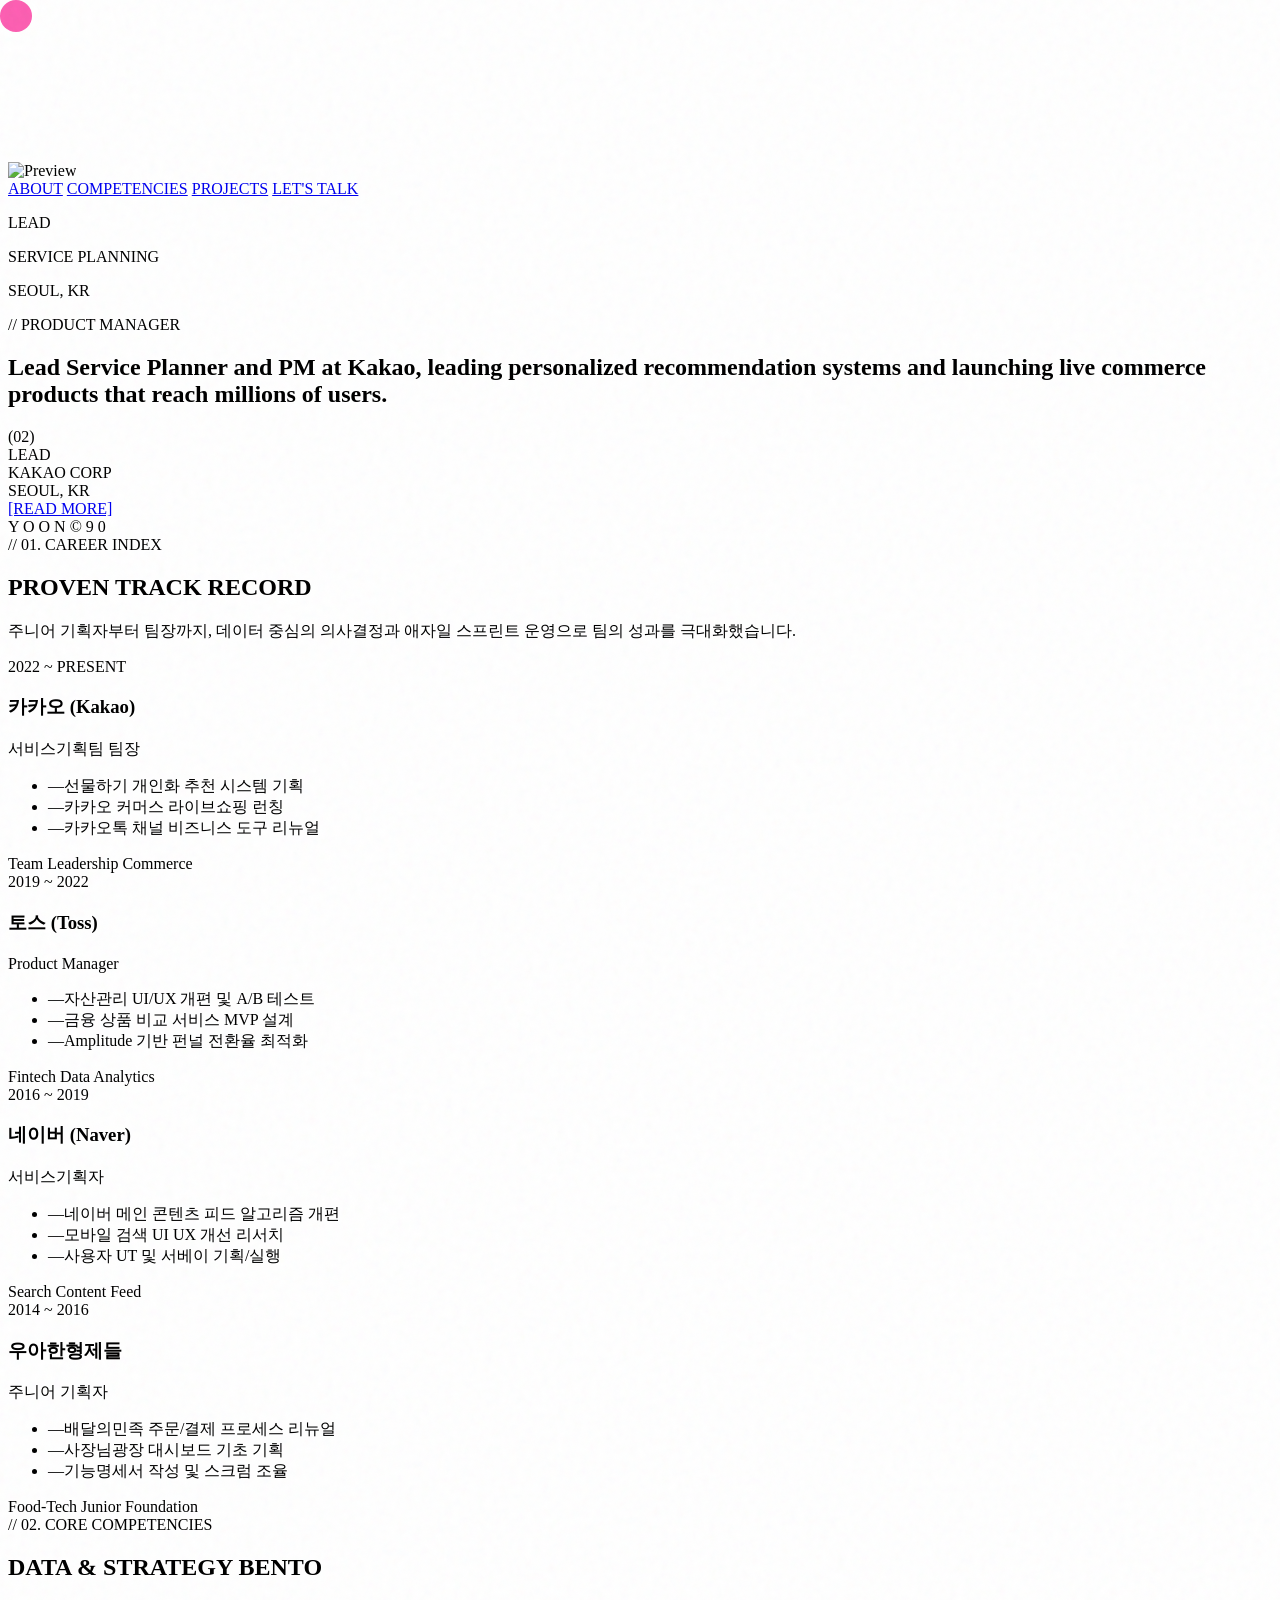
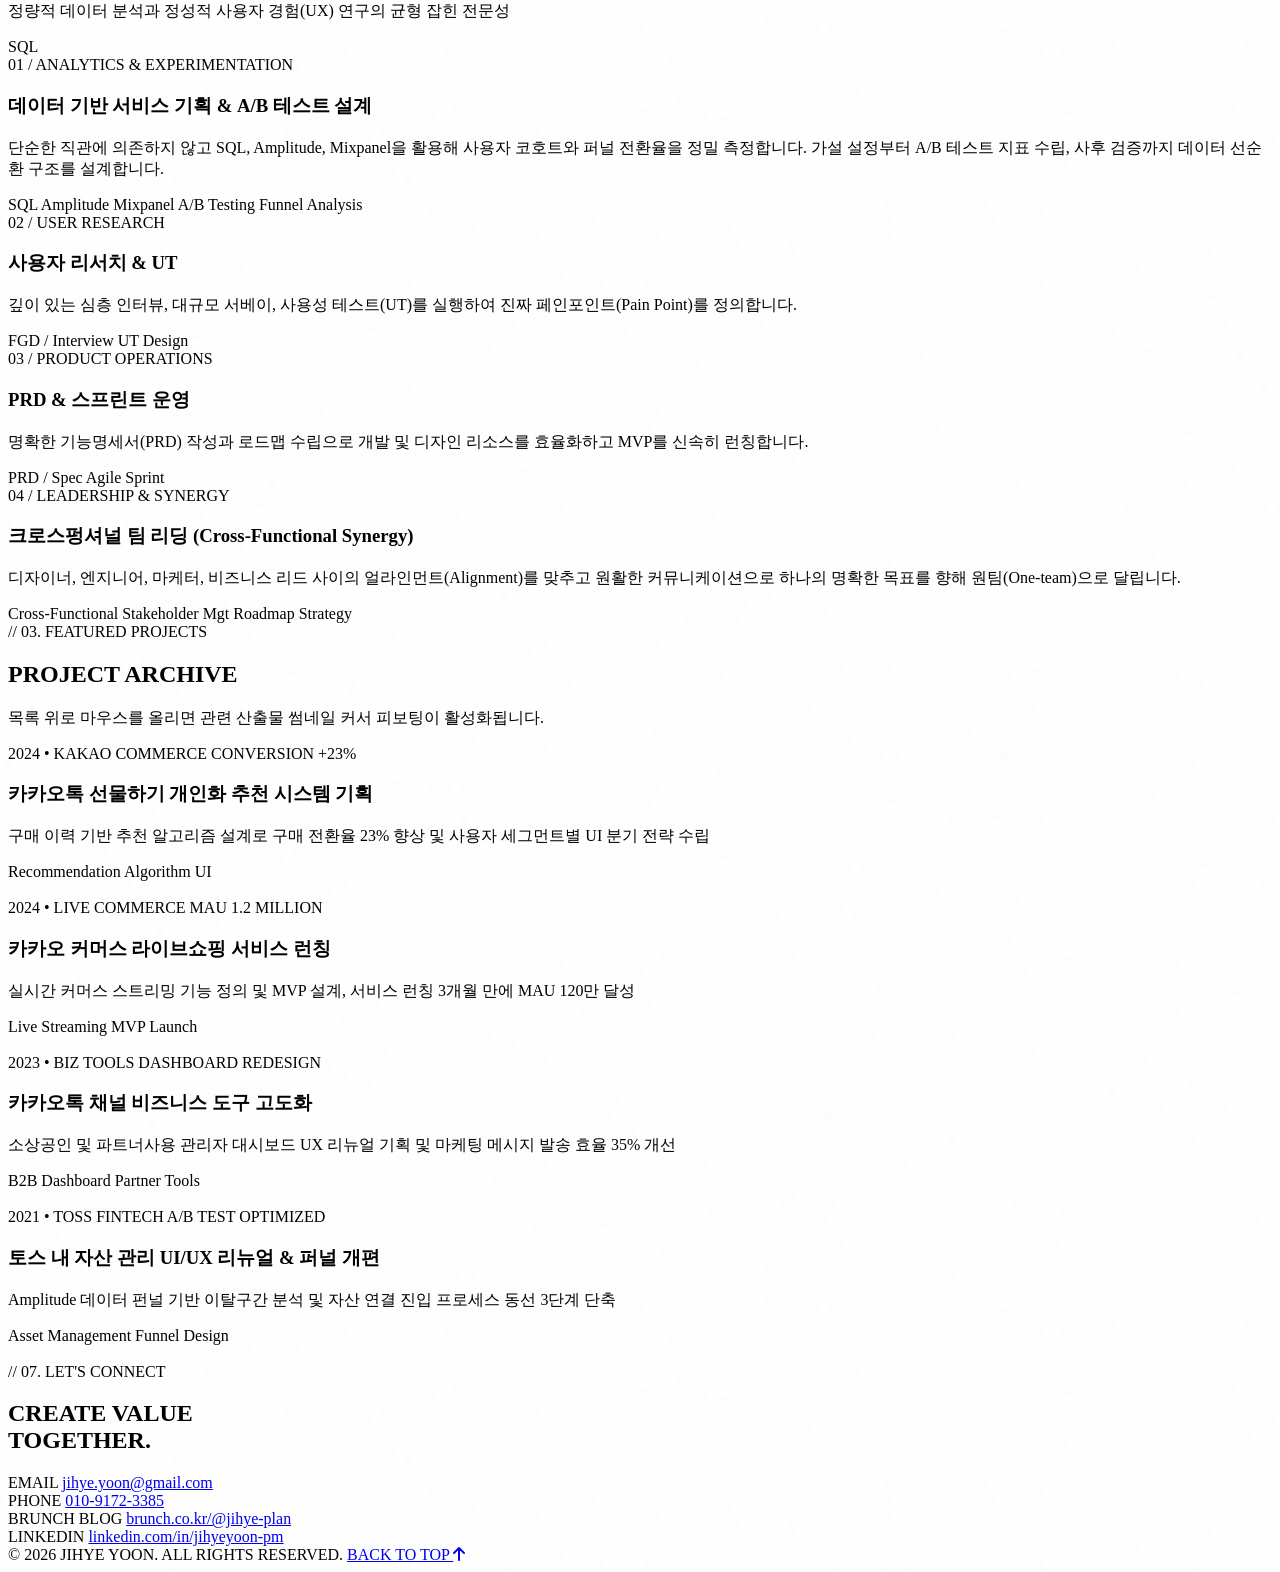
==== commit 139180ce: "design: constrain color palette strictly to Pink, White, Black, and Gray" ====
--- a/index.html
+++ b/index.html
@@ -28,12 +28,12 @@
             theme: {
                 extend: {
                     colors: {
-                        'acid-lime': '#D4FF00',
-                        'acid-green': '#10B981',
+                        'acid-lime': '#FF60B5', /* Pink */
+                        'acid-green': '#9CA3AF', /* Gray */
                         'pitch-black': '#050505',
                         'card-dark': '#0F0F12',
-                        'vivid-violet': '#8B5CF6',
-                        'cyber-yellow': '#FACC15'
+                        'vivid-violet': '#9CA3AF', /* Gray */
+                        'cyber-yellow': '#9CA3AF' /* Gray */
                     },
                     fontFamily: {
                         'poster': ['Anton', 'Space Grotesk', 'sans-serif'],
@@ -61,7 +61,7 @@
             width: 32px;
             height: 32px;
             border-radius: 50%;
-            background-color: #D4FF00;
+            background-color: #FF60B5;
             mix-blend-mode: difference;
             transition: transform 0.15s ease-out, width 0.2s, height 0.2s;
             z-index: 9999;
@@ -91,7 +91,7 @@
 
         /* Outline Text Style */
         .text-outline-acid {
-            -webkit-text-stroke: 2px #D4FF00;
+            -webkit-text-stroke: 2px #FF60B5;
             color: transparent;
         }
         .text-outline-black {
@@ -115,7 +115,7 @@
             border-radius: 3px;
         }
         ::-webkit-scrollbar-thumb:hover {
-            background: #D4FF00;
+            background: #FF60B5;
         }
 
         /* Interactive Word Hover scale transform (Original color preserved) */
@@ -325,7 +325,7 @@
 
                     <!-- Career 4 -->
                     <div class="py-8 grid grid-cols-1 lg:grid-cols-12 gap-6 items-start hover:bg-white/[0.01] transition-colors duration-200 px-2 md:px-6">
-                        <div class="lg:col-span-2 font-mono text-sm tracking-wider text-emerald-400 font-bold">
+                        <div class="lg:col-span-2 font-mono text-sm tracking-wider text-gray-400 font-bold">
                             2014 ~ 2016
                         </div>
                         <div class="lg:col-span-4">
@@ -334,9 +334,9 @@
                         </div>
                         <div class="lg:col-span-6 space-y-4">
                             <ul class="text-sm text-gray-300 space-y-2.5 leading-relaxed">
-                                <li class="relative pl-4"><span class="absolute left-0 text-emerald-400">—</span>배달의민족 주문/결제 프로세스 리뉴얼</li>
-                                <li class="relative pl-4"><span class="absolute left-0 text-emerald-400">—</span>사장님광장 대시보드 기초 기획</li>
-                                <li class="relative pl-4"><span class="absolute left-0 text-emerald-400">—</span>기능명세서 작성 및 스크럼 조율</li>
+                                <li class="relative pl-4"><span class="absolute left-0 text-gray-400">—</span>배달의민족 주문/결제 프로세스 리뉴얼</li>
+                                <li class="relative pl-4"><span class="absolute left-0 text-gray-400">—</span>사장님광장 대시보드 기초 기획</li>
+                                <li class="relative pl-4"><span class="absolute left-0 text-gray-400">—</span>기능명세서 작성 및 스크럼 조율</li>
                             </ul>
                             <div class="pt-2 flex gap-2 flex-wrap">
                                 <span class="px-2.5 py-0.5 rounded bg-white/5 border border-white/5 font-mono text-[10px] text-gray-400">Food-Tech</span>
@@ -417,8 +417,8 @@
                     </div>
 
                     <!-- Bento Card 4 (Large) -->
-                    <div class="md:col-span-2 p-8 rounded-3xl bg-card-dark border border-white/10 relative overflow-hidden group hover:border-emerald-400/60 transition-colors">
-                        <span class="font-mono text-xs text-emerald-400">04 / LEADERSHIP &amp; SYNERGY</span>
+                    <div class="md:col-span-2 p-8 rounded-3xl bg-card-dark border border-white/10 relative overflow-hidden group hover:border-gray-500/60 transition-colors">
+                        <span class="font-mono text-xs text-gray-400">04 / LEADERSHIP &amp; SYNERGY</span>
                         <h3 class="font-poster text-3xl text-white uppercase mt-2 mb-4">
                             크로스펑셔널 팀 리딩 (Cross-Functional Synergy)
                         </h3>
@@ -426,7 +426,7 @@
                             디자이너, 엔지니어, 마케터, 비즈니스 리드 사이의 얼라인먼트(Alignment)를 맞추고 원활한 커뮤니케이션으로 하나의 명확한 목표를 향해 원팀(One-team)으로 달립니다.
                         </p>
                         <div class="flex flex-wrap gap-2 font-mono text-xs">
-                            <span class="px-3 py-1.5 rounded-full bg-emerald-400/10 border border-emerald-400/30 text-emerald-400">Cross-Functional</span>
+                            <span class="px-3 py-1.5 rounded-full bg-white/5 border border-white/10 text-gray-400">Cross-Functional</span>
                             <span class="px-3 py-1.5 rounded-full bg-white/5 border border-white/10 text-white">Stakeholder Mgt</span>
                             <span class="px-3 py-1.5 rounded-full bg-white/5 border border-white/10 text-white">Roadmap Strategy</span>
                         </div>
@@ -534,16 +534,16 @@
                     </div>
 
                     <!-- Project Item 4 -->
-                    <div class="project-row group p-6 md:p-10 rounded-2xl bg-card-dark border border-white/10 hover:border-emerald-400 transition-all duration-300 flex flex-col lg:flex-row justify-between lg:items-center gap-6 cursor-pointer"
+                    <div class="project-row group p-6 md:p-10 rounded-2xl bg-card-dark border border-white/10 hover:border-gray-500 transition-all duration-300 flex flex-col lg:flex-row justify-between lg:items-center gap-6 cursor-pointer"
                          data-preview="images/project_thumb_4_1770981619239.png">
                         <div class="space-y-2">
-                            <div class="flex items-center gap-3 font-mono text-xs text-emerald-400">
+                            <div class="flex items-center gap-3 font-mono text-xs text-gray-400">
                                 <span>2021</span>
                                 <span>&bull;</span>
                                 <span>TOSS FINTECH</span>
-                                <span class="px-2 py-0.5 rounded bg-emerald-400/20 text-emerald-400 text-[10px]">A/B TEST OPTIMIZED</span>
-                            </div>
-                            <h3 class="font-poster text-2xl sm:text-4xl text-white group-hover:text-emerald-400 transition-colors">
+                                <span class="px-2 py-0.5 rounded bg-white/5 border border-white/10 text-gray-400 text-[10px]">A/B TEST OPTIMIZED</span>
+                            </div>
+                            <h3 class="font-poster text-2xl sm:text-4xl text-white group-hover:text-gray-400 transition-colors">
                                 토스 내 자산 관리 UI/UX 리뉴얼 &amp; 퍼널 개편
                             </h3>
                             <p class="text-gray-400 text-xs sm:text-sm max-w-2xl leading-relaxed">
@@ -553,7 +553,7 @@
                         <div class="flex items-center gap-4 font-mono text-xs">
                             <span class="px-3 py-1.5 rounded-full bg-white/5 border border-white/10 text-gray-300">Asset Management</span>
                             <span class="px-3 py-1.5 rounded-full bg-white/5 border border-white/10 text-gray-300">Funnel Design</span>
-                            <div class="w-10 h-10 rounded-full bg-white/5 border border-white/10 flex items-center justify-center group-hover:bg-emerald-400 group-hover:text-pitch-black transition-all">
+                            <div class="w-10 h-10 rounded-full bg-white/5 border border-white/10 flex items-center justify-center group-hover:bg-gray-500 group-hover:text-pitch-black transition-all">
                                 <i class="fa-solid fa-arrow-up-right group-hover:rotate-45 transition-transform"></i>
                             </div>
                         </div>
@@ -690,7 +690,7 @@
                 x: Math.random() * canvas.width,
                 y: Math.random() * canvas.height,
                 radius: Math.random() * 2 + 1,
-                color: Math.random() > 0.5 ? '#D4FF00' : '#8B5CF6',
+                color: Math.random() > 0.5 ? '#FF60B5' : '#9CA3AF',
                 vx: (Math.random() - 0.5) * 0.4,
                 vy: (Math.random() - 0.5) * 0.4,
                 alpha: Math.random() * 0.5 + 0.2
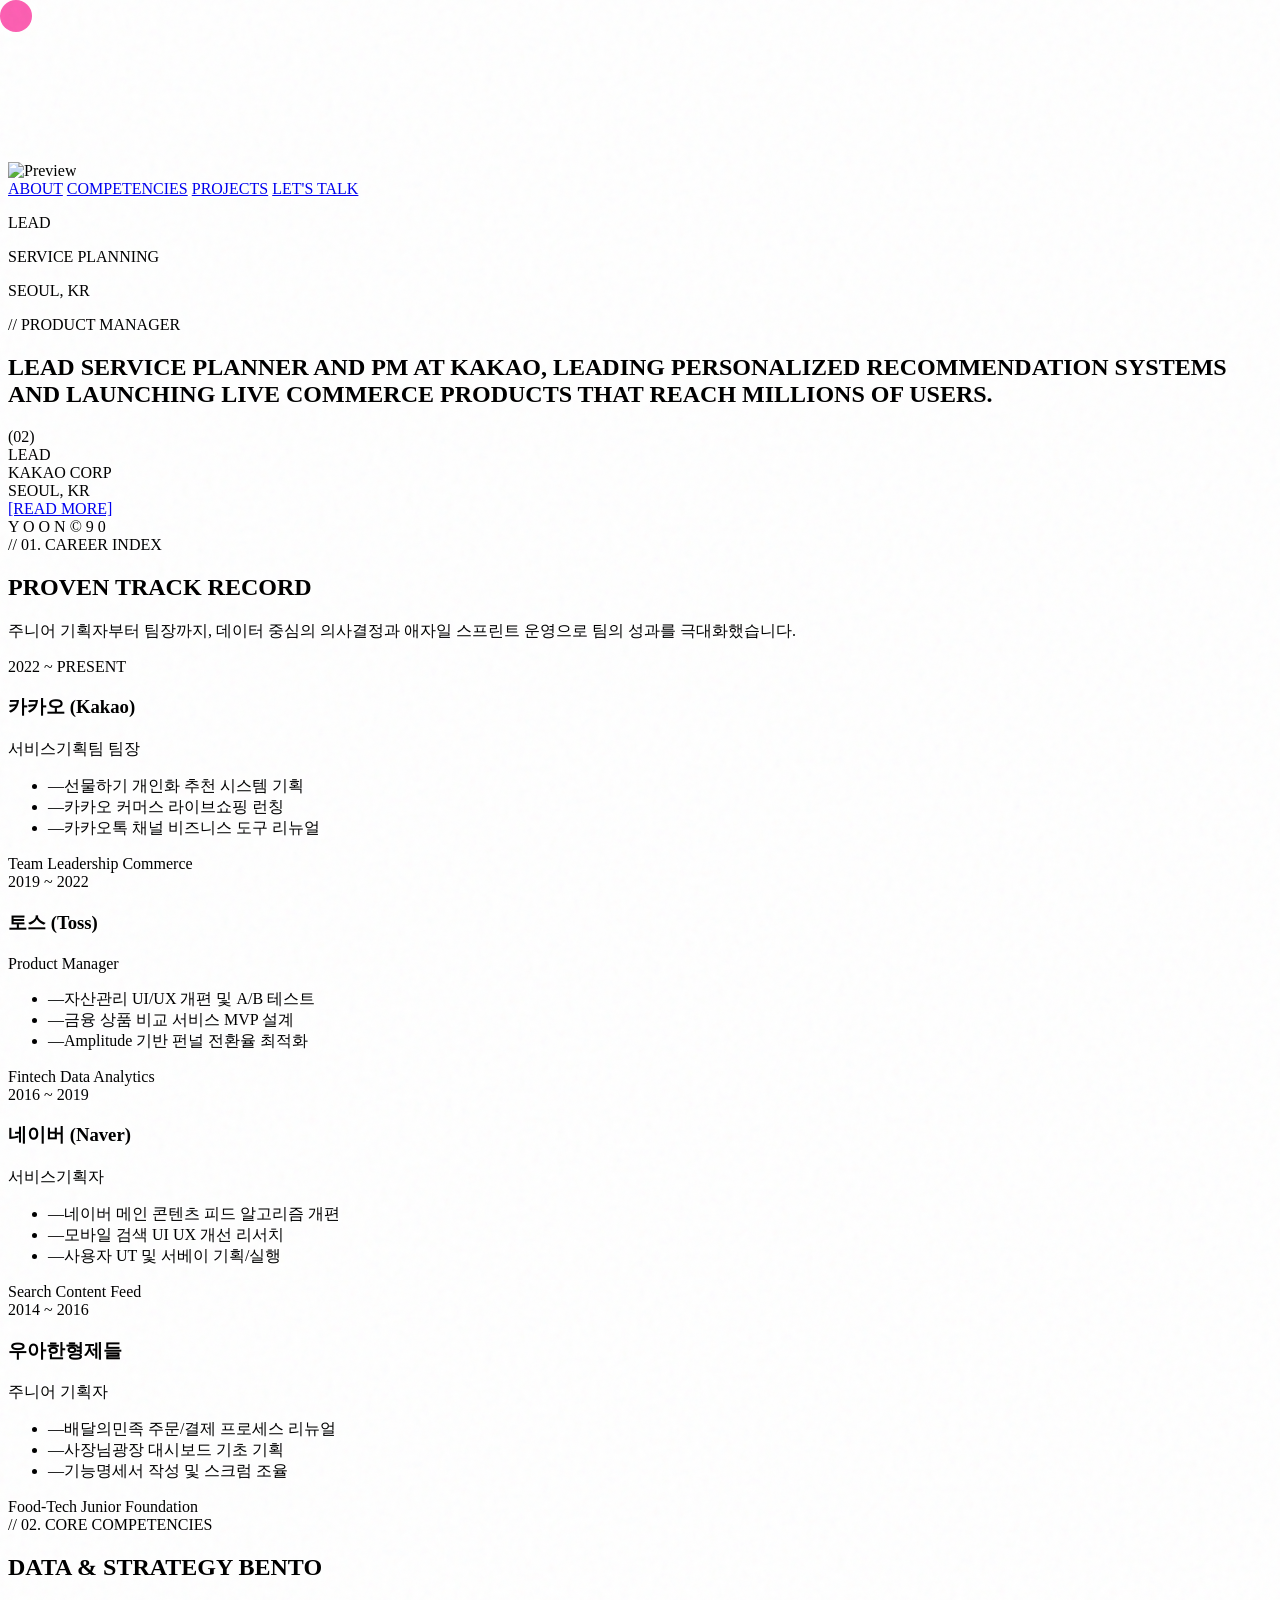
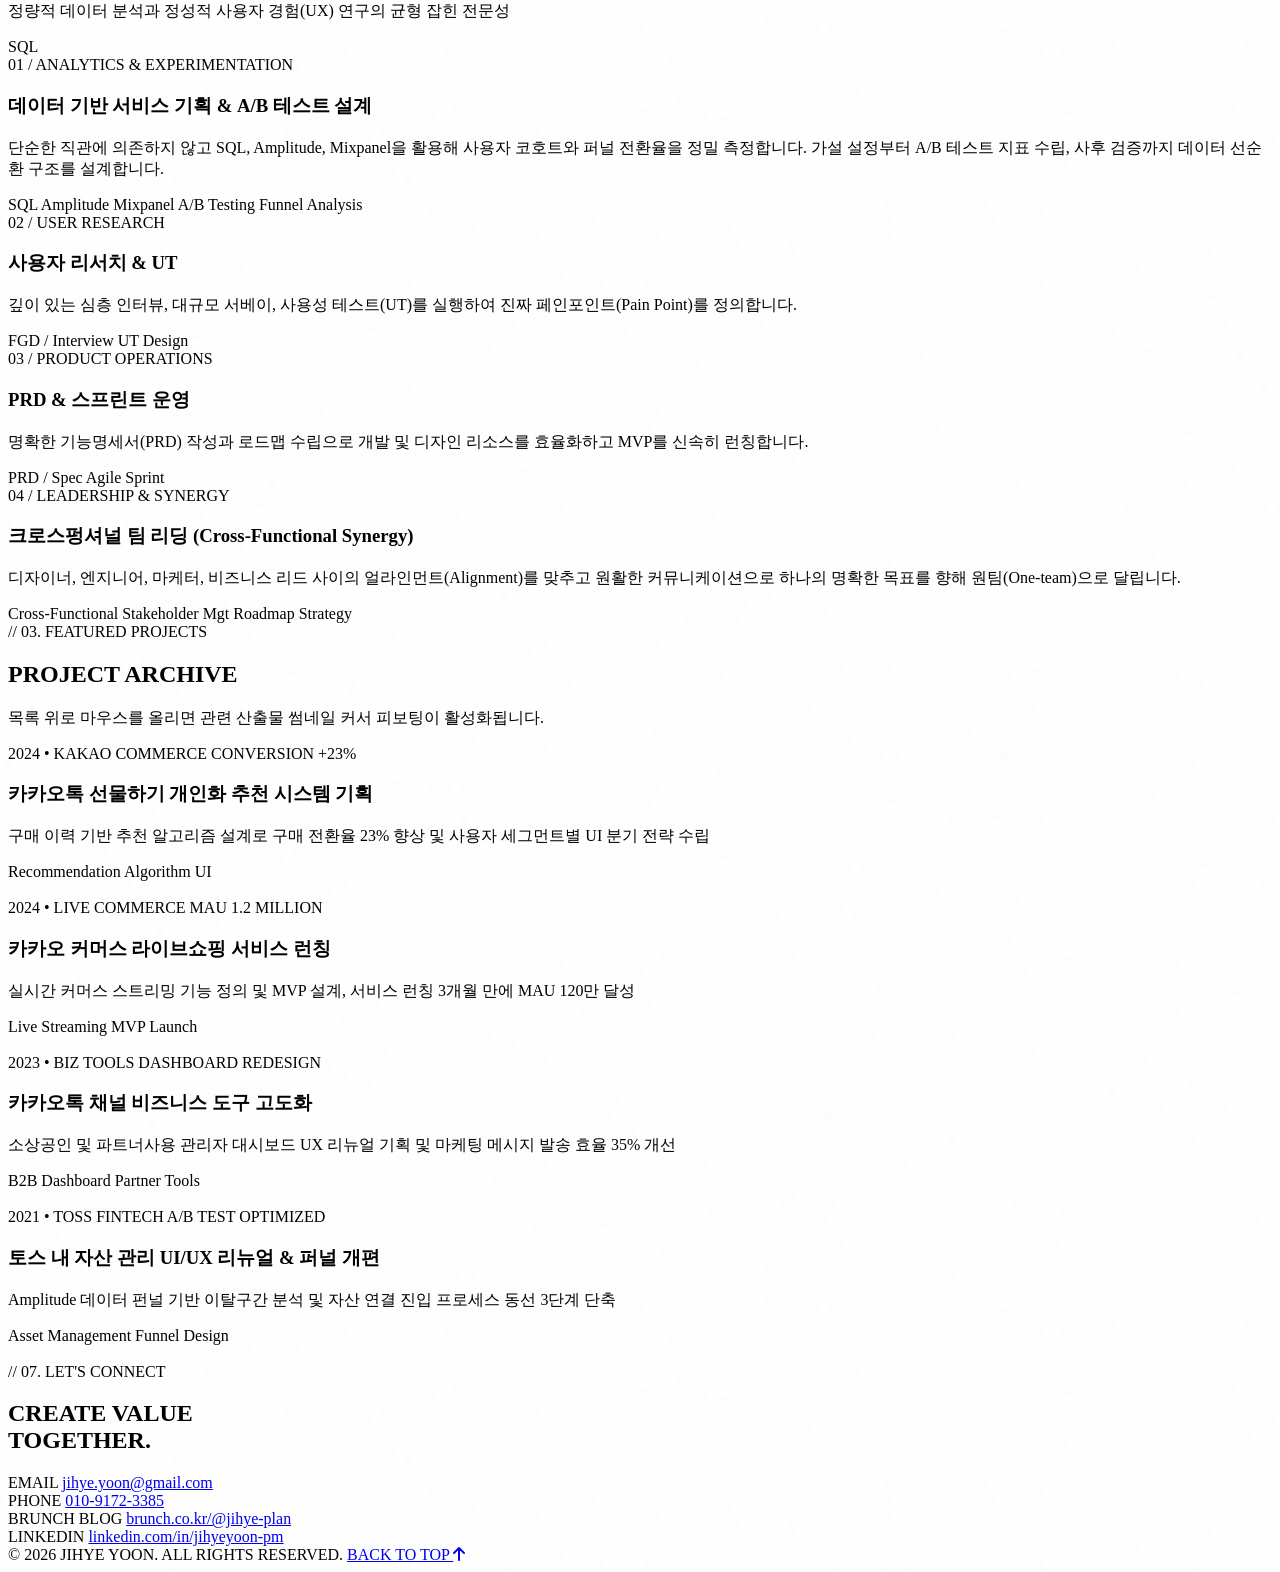
==== commit bfd6fc4d: "design: convert Jihye's introductory headline to uppercase" ====
--- a/index.html
+++ b/index.html
@@ -149,7 +149,7 @@
         #hero.black-mode {
             background-color: #050505 !important;
             color: #F5F5F7 !important;
-            border-bottom-color: #D4FF00 !important;
+            border-bottom-color: #FF60B5 !important;
         }
         #hero.black-mode h1 {
             color: #F5F5F7 !important;
@@ -167,13 +167,13 @@
             color: rgba(245, 245, 247, 0.6) !important;
         }
         #hero.black-mode .bg-pitch-black {
-            background-color: #D4FF00 !important;
+            background-color: #FF60B5 !important;
             color: #050505 !important;
         }
     </style>
 </head>
 
-<body class="bg-pitch-black text-[#F5F5F7] font-sans antialiased overflow-x-hidden selection:bg-acid-lime selection:text-pitch-black bg-noise">
+<body class="bg-pitch-black text-[#F5F5F7] font-sans antialiased overflow-x-hidden selection:bg-[#FF60B5] selection:text-pitch-black bg-noise">
 
     <!-- Custom Difference Cursor -->
     <div id="custom-cursor" class="hidden md:block"></div>
@@ -183,17 +183,17 @@
     <canvas id="spark-canvas" class="fixed inset-0 pointer-events-none z-50 w-full h-full"></canvas>
 
     <!-- Floating 3D Project Preview Thumbnail Box -->
-    <div id="floating-preview" class="fixed pointer-events-none z-50 opacity-0 scale-90 transition-opacity duration-300 ease-out hidden md:block overflow-hidden rounded-xl border border-acid-lime/40 shadow-2xl shadow-acid-lime/20 w-80 h-52 bg-card-dark">
+    <div id="floating-preview" class="fixed pointer-events-none z-50 opacity-0 scale-90 transition-opacity duration-300 ease-out hidden md:block overflow-hidden rounded-xl border border-[#FF60B5]/40 shadow-2xl shadow-[#FF60B5]/20 w-80 h-52 bg-card-dark">
         <img id="floating-img" src="" alt="Preview" class="w-full h-full object-cover">
     </div>
 
     <!-- Navigation Header -->
     <header class="fixed top-0 left-0 w-full z-40 px-6 py-4 md:px-12 md:py-6 flex justify-end items-center backdrop-blur-md border-b border-white/10 bg-pitch-black/70">
         <nav class="flex items-center gap-6 md:gap-8 font-mono text-xs md:text-sm tracking-wider">
-            <a href="#about" class="hover:text-acid-lime transition-colors">ABOUT</a>
-            <a href="#competencies" class="hover:text-acid-lime transition-colors">COMPETENCIES</a>
-            <a href="#projects" class="hover:text-acid-lime transition-colors">PROJECTS</a>
-            <a href="#contact" class="hover:text-acid-lime transition-colors">LET'S TALK</a>
+            <a href="#about" class="hover:text-[#FF60B5] transition-colors">ABOUT</a>
+            <a href="#competencies" class="hover:text-[#FF60B5] transition-colors">COMPETENCIES</a>
+            <a href="#projects" class="hover:text-[#FF60B5] transition-colors">PROJECTS</a>
+            <a href="#contact" class="hover:text-[#FF60B5] transition-colors">LET'S TALK</a>
         </nav>
     </header>
 
@@ -211,8 +211,8 @@
             <div class="h-[50vh] md:h-full md:col-span-5 bg-[#FAF8F5] dark:bg-[#121212] text-[#1A1A1A] dark:text-[#EBEBEB] p-6 md:p-12 pb-[18vw] md:pb-[14vw] flex flex-col justify-between box-border z-10">
                 <div class="flex flex-col gap-6 md:gap-8 mt-12 md:mt-16">
                     <span class="text-[10px] md:text-xs font-mono font-black tracking-widest text-[#1A1A1A] dark:text-[#EBEBEB] uppercase">// PRODUCT MANAGER</span>
-                    <h1 id="physics-headline" class="font-sans text-2xl md:text-3xl lg:text-[2.2vw] font-black leading-tight tracking-tight text-[#1A1A1A] dark:text-[#EBEBEB] max-w-[95%]">
-                        Lead Service Planner and PM at Kakao, leading personalized recommendation systems and launching live commerce products that reach millions of users.
+                    <h1 id="physics-headline" class="font-sans text-2xl md:text-3xl lg:text-[2.2vw] font-black leading-tight tracking-tight text-[#1A1A1A] dark:text-[#EBEBEB] max-w-[95%] uppercase">
+                        LEAD SERVICE PLANNER AND PM AT KAKAO, LEADING PERSONALIZED RECOMMENDATION SYSTEMS AND LAUNCHING LIVE COMMERCE PRODUCTS THAT REACH MILLIONS OF USERS.
                     </h1>
                 </div>
                 <div class="flex flex-col gap-4">
@@ -244,7 +244,7 @@
                 
                 <div class="flex flex-col md:flex-row justify-between items-start md:items-end mb-16 gap-6">
                     <div>
-                        <span class="font-mono text-acid-lime text-xs tracking-widest uppercase">// 01. CAREER INDEX</span>
+                        <span class="font-mono text-[#FF60B5] text-xs tracking-widest uppercase">// 01. CAREER INDEX</span>
                         <h2 class="font-poster text-4xl sm:text-6xl text-white uppercase mt-2">
                             PROVEN TRACK RECORD
                         </h2>
@@ -259,7 +259,7 @@
                     
                     <!-- Career 1 -->
                     <div class="py-8 grid grid-cols-1 lg:grid-cols-12 gap-6 items-start hover:bg-white/[0.01] transition-colors duration-200 px-2 md:px-6">
-                        <div class="lg:col-span-2 font-mono text-sm tracking-wider text-acid-lime font-bold">
+                        <div class="lg:col-span-2 font-mono text-sm tracking-wider text-[#FF60B5] font-bold">
                             2022 ~ PRESENT
                         </div>
                         <div class="lg:col-span-4">
@@ -268,9 +268,9 @@
                         </div>
                         <div class="lg:col-span-6 space-y-4">
                             <ul class="text-sm text-gray-300 space-y-2.5 leading-relaxed">
-                                <li class="relative pl-4"><span class="absolute left-0 text-acid-lime">—</span>선물하기 개인화 추천 시스템 기획</li>
-                                <li class="relative pl-4"><span class="absolute left-0 text-acid-lime">—</span>카카오 커머스 라이브쇼핑 런칭</li>
-                                <li class="relative pl-4"><span class="absolute left-0 text-acid-lime">—</span>카카오톡 채널 비즈니스 도구 리뉴얼</li>
+                                <li class="relative pl-4"><span class="absolute left-0 text-[#FF60B5]">—</span>선물하기 개인화 추천 시스템 기획</li>
+                                <li class="relative pl-4"><span class="absolute left-0 text-[#FF60B5]">—</span>카카오 커머스 라이브쇼핑 런칭</li>
+                                <li class="relative pl-4"><span class="absolute left-0 text-[#FF60B5]">—</span>카카오톡 채널 비즈니스 도구 리뉴얼</li>
                             </ul>
                             <div class="pt-2 flex gap-2 flex-wrap">
                                 <span class="px-2.5 py-0.5 rounded bg-white/5 border border-white/5 font-mono text-[10px] text-gray-400">Team Leadership</span>
@@ -281,7 +281,7 @@
 
                     <!-- Career 2 -->
                     <div class="py-8 grid grid-cols-1 lg:grid-cols-12 gap-6 items-start hover:bg-white/[0.01] transition-colors duration-200 px-2 md:px-6">
-                        <div class="lg:col-span-2 font-mono text-sm tracking-wider text-vivid-violet font-bold">
+                        <div class="lg:col-span-2 font-mono text-sm tracking-wider text-gray-400 font-bold">
                             2019 ~ 2022
                         </div>
                         <div class="lg:col-span-4">
@@ -290,9 +290,9 @@
                         </div>
                         <div class="lg:col-span-6 space-y-4">
                             <ul class="text-sm text-gray-300 space-y-2.5 leading-relaxed">
-                                <li class="relative pl-4"><span class="absolute left-0 text-vivid-violet">—</span>자산관리 UI/UX 개편 및 A/B 테스트</li>
-                                <li class="relative pl-4"><span class="absolute left-0 text-vivid-violet">—</span>금융 상품 비교 서비스 MVP 설계</li>
-                                <li class="relative pl-4"><span class="absolute left-0 text-vivid-violet">—</span>Amplitude 기반 펀널 전환율 최적화</li>
+                                <li class="relative pl-4"><span class="absolute left-0 text-gray-400">—</span>자산관리 UI/UX 개편 및 A/B 테스트</li>
+                                <li class="relative pl-4"><span class="absolute left-0 text-gray-400">—</span>금융 상품 비교 서비스 MVP 설계</li>
+                                <li class="relative pl-4"><span class="absolute left-0 text-gray-400">—</span>Amplitude 기반 펀널 전환율 최적화</li>
                             </ul>
                             <div class="pt-2 flex gap-2 flex-wrap">
                                 <span class="px-2.5 py-0.5 rounded bg-white/5 border border-white/5 font-mono text-[10px] text-gray-400">Fintech</span>
@@ -303,7 +303,7 @@
 
                     <!-- Career 3 -->
                     <div class="py-8 grid grid-cols-1 lg:grid-cols-12 gap-6 items-start hover:bg-white/[0.01] transition-colors duration-200 px-2 md:px-6">
-                        <div class="lg:col-span-2 font-mono text-sm tracking-wider text-cyber-yellow font-bold">
+                        <div class="lg:col-span-2 font-mono text-sm tracking-wider text-gray-400 font-bold">
                             2016 ~ 2019
                         </div>
                         <div class="lg:col-span-4">
@@ -312,9 +312,9 @@
                         </div>
                         <div class="lg:col-span-6 space-y-4">
                             <ul class="text-sm text-gray-300 space-y-2.5 leading-relaxed">
-                                <li class="relative pl-4"><span class="absolute left-0 text-cyber-yellow">—</span>네이버 메인 콘텐츠 피드 알고리즘 개편</li>
-                                <li class="relative pl-4"><span class="absolute left-0 text-cyber-yellow">—</span>모바일 검색 UI UX 개선 리서치</li>
-                                <li class="relative pl-4"><span class="absolute left-0 text-cyber-yellow">—</span>사용자 UT 및 서베이 기획/실행</li>
+                                <li class="relative pl-4"><span class="absolute left-0 text-gray-400">—</span>네이버 메인 콘텐츠 피드 알고리즘 개편</li>
+                                <li class="relative pl-4"><span class="absolute left-0 text-gray-400">—</span>모바일 검색 UI UX 개선 리서치</li>
+                                <li class="relative pl-4"><span class="absolute left-0 text-gray-400">—</span>사용자 UT 및 서베이 기획/실행</li>
                             </ul>
                             <div class="pt-2 flex gap-2 flex-wrap">
                                 <span class="px-2.5 py-0.5 rounded bg-white/5 border border-white/5 font-mono text-[10px] text-gray-400">Search</span>
@@ -353,7 +353,7 @@
         <section id="competencies" class="px-6 md:px-12 py-20 border-b border-white/10 bg-pitch-black/50">
             <div class="max-w-7xl mx-auto">
                 <div class="text-center max-w-2xl mx-auto mb-16">
-                    <span class="font-mono text-acid-lime text-xs tracking-widest uppercase">// 02. CORE COMPETENCIES</span>
+                    <span class="font-mono text-[#FF60B5] text-xs tracking-widest uppercase">// 02. CORE COMPETENCIES</span>
                     <h2 class="font-poster text-4xl sm:text-6xl text-white uppercase mt-2">
                         DATA &amp; STRATEGY BENTO
                     </h2>
@@ -366,11 +366,11 @@
                 <div class="grid grid-cols-1 md:grid-cols-3 gap-6">
                     
                     <!-- Bento Card 1 (Large) -->
-                    <div class="md:col-span-2 p-8 rounded-3xl bg-card-dark border border-white/10 relative overflow-hidden group hover:border-acid-lime/60 transition-colors">
-                        <div class="absolute top-0 right-0 p-8 text-acid-lime opacity-10 group-hover:opacity-20 transition-opacity font-poster text-9xl leading-none select-none">
+                    <div class="md:col-span-2 p-8 rounded-3xl bg-card-dark border border-white/10 relative overflow-hidden group hover:border-[#FF60B5]/60 transition-colors">
+                        <div class="absolute top-0 right-0 p-8 text-[#FF60B5] opacity-10 group-hover:opacity-20 transition-opacity font-poster text-9xl leading-none select-none">
                             SQL
                         </div>
-                        <span class="font-mono text-xs text-acid-lime">01 / ANALYTICS &amp; EXPERIMENTATION</span>
+                        <span class="font-mono text-xs text-[#FF60B5]">01 / ANALYTICS &amp; EXPERIMENTATION</span>
                         <h3 class="font-poster text-3xl text-white uppercase mt-2 mb-4">
                             데이터 기반 서비스 기획 &amp; A/B 테스트 설계
                         </h3>
@@ -378,7 +378,7 @@
                             단순한 직관에 의존하지 않고 SQL, Amplitude, Mixpanel을 활용해 사용자 코호트와 퍼널 전환율을 정밀 측정합니다. 가설 설정부터 A/B 테스트 지표 수립, 사후 검증까지 데이터 선순환 구조를 설계합니다.
                         </p>
                         <div class="flex flex-wrap gap-2 font-mono text-xs">
-                            <span class="px-3 py-1.5 rounded-full bg-white/5 border border-white/10 text-acid-lime">SQL</span>
+                            <span class="px-3 py-1.5 rounded-full bg-white/5 border border-white/10 text-[#FF60B5]">SQL</span>
                             <span class="px-3 py-1.5 rounded-full bg-white/5 border border-white/10 text-white">Amplitude</span>
                             <span class="px-3 py-1.5 rounded-full bg-white/5 border border-white/10 text-white">Mixpanel</span>
                             <span class="px-3 py-1.5 rounded-full bg-white/5 border border-white/10 text-white">A/B Testing</span>
@@ -387,8 +387,8 @@
                     </div>
 
                     <!-- Bento Card 2 -->
-                    <div class="p-8 rounded-3xl bg-card-dark border border-white/10 relative overflow-hidden group hover:border-vivid-violet/60 transition-colors">
-                        <span class="font-mono text-xs text-vivid-violet">02 / USER RESEARCH</span>
+                    <div class="p-8 rounded-3xl bg-card-dark border border-white/10 relative overflow-hidden group hover:border-gray-500/60 transition-colors">
+                        <span class="font-mono text-xs text-gray-400">02 / USER RESEARCH</span>
                         <h3 class="font-poster text-2xl text-white uppercase mt-2 mb-4">
                             사용자 리서치 &amp; UT
                         </h3>
@@ -396,14 +396,14 @@
                             깊이 있는 심층 인터뷰, 대규모 서베이, 사용성 테스트(UT)를 실행하여 진짜 페인포인트(Pain Point)를 정의합니다.
                         </p>
                         <div class="flex flex-wrap gap-2 font-mono text-xs">
-                            <span class="px-3 py-1.5 rounded-full bg-vivid-violet/10 border border-vivid-violet/30 text-vivid-violet">FGD / Interview</span>
+                            <span class="px-3 py-1.5 rounded-full bg-gray-400/10 border border-gray-500/30 text-gray-400">FGD / Interview</span>
                             <span class="px-3 py-1.5 rounded-full bg-white/5 border border-white/10 text-white">UT Design</span>
                         </div>
                     </div>
 
                     <!-- Bento Card 3 -->
-                    <div class="p-8 rounded-3xl bg-card-dark border border-white/10 relative overflow-hidden group hover:border-cyber-yellow/60 transition-colors">
-                        <span class="font-mono text-xs text-cyber-yellow">03 / PRODUCT OPERATIONS</span>
+                    <div class="p-8 rounded-3xl bg-card-dark border border-white/10 relative overflow-hidden group hover:border-gray-500/60 transition-colors">
+                        <span class="font-mono text-xs text-gray-400">03 / PRODUCT OPERATIONS</span>
                         <h3 class="font-poster text-2xl text-white uppercase mt-2 mb-4">
                             PRD &amp; 스프린트 운영
                         </h3>
@@ -411,7 +411,7 @@
                             명확한 기능명세서(PRD) 작성과 로드맵 수립으로 개발 및 디자인 리소스를 효율화하고 MVP를 신속히 런칭합니다.
                         </p>
                         <div class="flex flex-wrap gap-2 font-mono text-xs">
-                            <span class="px-3 py-1.5 rounded-full bg-cyber-yellow/10 border border-cyber-yellow/30 text-cyber-yellow">PRD / Spec</span>
+                            <span class="px-3 py-1.5 rounded-full bg-gray-400/10 border border-gray-500/30 text-gray-400">PRD / Spec</span>
                             <span class="px-3 py-1.5 rounded-full bg-white/5 border border-white/10 text-white">Agile Sprint</span>
                         </div>
                     </div>
@@ -442,7 +442,7 @@
                 
                 <div class="flex flex-col md:flex-row justify-between items-start md:items-end mb-16 gap-6">
                     <div>
-                        <span class="font-mono text-acid-lime text-xs tracking-widest uppercase">// 03. FEATURED PROJECTS</span>
+                        <span class="font-mono text-[#FF60B5] text-xs tracking-widest uppercase">// 03. FEATURED PROJECTS</span>
                         <h2 class="font-poster text-4xl sm:text-7xl text-white uppercase mt-2">
                             PROJECT ARCHIVE
                         </h2>
@@ -456,16 +456,16 @@
                 <div class="space-y-4">
                     
                     <!-- Project Item 1 -->
-                    <div class="project-row group p-6 md:p-10 rounded-2xl bg-card-dark border border-white/10 hover:border-acid-lime transition-all duration-300 flex flex-col lg:flex-row justify-between lg:items-center gap-6 cursor-pointer"
+                    <div class="project-row group p-6 md:p-10 rounded-2xl bg-card-dark border border-white/10 hover:border-[#FF60B5] transition-all duration-300 flex flex-col lg:flex-row justify-between lg:items-center gap-6 cursor-pointer"
                          data-preview="images/project_thumb_1_1770981568575.png">
                         <div class="space-y-2">
-                            <div class="flex items-center gap-3 font-mono text-xs text-acid-lime">
+                            <div class="flex items-center gap-3 font-mono text-xs text-[#FF60B5]">
                                 <span>2024</span>
                                 <span>&bull;</span>
                                 <span>KAKAO COMMERCE</span>
-                                <span class="px-2 py-0.5 rounded bg-acid-lime/20 text-acid-lime text-[10px]">CONVERSION +23%</span>
-                            </div>
-                            <h3 class="font-poster text-2xl sm:text-4xl text-white group-hover:text-acid-lime transition-colors">
+                                <span class="px-2 py-0.5 rounded bg-[#FF60B5]/20 text-[#FF60B5] text-[10px]">CONVERSION +23%</span>
+                            </div>
+                            <h3 class="font-poster text-2xl sm:text-4xl text-white group-hover:text-[#FF60B5] transition-colors">
                                 카카오톡 선물하기 개인화 추천 시스템 기획
                             </h3>
                             <p class="text-gray-400 text-xs sm:text-sm max-w-2xl leading-relaxed">
@@ -475,23 +475,23 @@
                         <div class="flex items-center gap-4 font-mono text-xs">
                             <span class="px-3 py-1.5 rounded-full bg-white/5 border border-white/10 text-gray-300">Recommendation</span>
                             <span class="px-3 py-1.5 rounded-full bg-white/5 border border-white/10 text-gray-300">Algorithm UI</span>
-                            <div class="w-10 h-10 rounded-full bg-white/5 border border-white/10 flex items-center justify-center group-hover:bg-acid-lime group-hover:text-pitch-black transition-all">
+                            <div class="w-10 h-10 rounded-full bg-white/5 border border-white/10 flex items-center justify-center group-hover:bg-[#FF60B5] group-hover:text-pitch-black transition-all">
                                 <i class="fa-solid fa-arrow-up-right group-hover:rotate-45 transition-transform"></i>
                             </div>
                         </div>
                     </div>
 
                     <!-- Project Item 2 -->
-                    <div class="project-row group p-6 md:p-10 rounded-2xl bg-card-dark border border-white/10 hover:border-cyber-yellow transition-all duration-300 flex flex-col lg:flex-row justify-between lg:items-center gap-6 cursor-pointer"
+                    <div class="project-row group p-6 md:p-10 rounded-2xl bg-card-dark border border-white/10 hover:border-gray-500 transition-all duration-300 flex flex-col lg:flex-row justify-between lg:items-center gap-6 cursor-pointer"
                          data-preview="images/project_thumb_2_1770981583973.png">
                         <div class="space-y-2">
-                            <div class="flex items-center gap-3 font-mono text-xs text-cyber-yellow">
+                            <div class="flex items-center gap-3 font-mono text-xs text-gray-400">
                                 <span>2024</span>
                                 <span>&bull;</span>
                                 <span>LIVE COMMERCE</span>
-                                <span class="px-2 py-0.5 rounded bg-cyber-yellow/20 text-cyber-yellow text-[10px]">MAU 1.2 MILLION</span>
-                            </div>
-                            <h3 class="font-poster text-2xl sm:text-4xl text-white group-hover:text-cyber-yellow transition-colors">
+                                <span class="px-2 py-0.5 rounded bg-gray-400/20 text-gray-400 text-[10px]">MAU 1.2 MILLION</span>
+                            </div>
+                            <h3 class="font-poster text-2xl sm:text-4xl text-white group-hover:text-gray-400 transition-colors">
                                 카카오 커머스 라이브쇼핑 서비스 런칭
                             </h3>
                             <p class="text-gray-400 text-xs sm:text-sm max-w-2xl leading-relaxed">
@@ -501,23 +501,23 @@
                         <div class="flex items-center gap-4 font-mono text-xs">
                             <span class="px-3 py-1.5 rounded-full bg-white/5 border border-white/10 text-gray-300">Live Streaming</span>
                             <span class="px-3 py-1.5 rounded-full bg-white/5 border border-white/10 text-gray-300">MVP Launch</span>
-                            <div class="w-10 h-10 rounded-full bg-white/5 border border-white/10 flex items-center justify-center group-hover:bg-cyber-yellow group-hover:text-pitch-black transition-all">
+                            <div class="w-10 h-10 rounded-full bg-white/5 border border-white/10 flex items-center justify-center group-hover:bg-gray-400 group-hover:text-pitch-black transition-all">
                                 <i class="fa-solid fa-arrow-up-right group-hover:rotate-45 transition-transform"></i>
                             </div>
                         </div>
                     </div>
 
                     <!-- Project Item 3 -->
-                    <div class="project-row group p-6 md:p-10 rounded-2xl bg-card-dark border border-white/10 hover:border-vivid-violet transition-all duration-300 flex flex-col lg:flex-row justify-between lg:items-center gap-6 cursor-pointer"
+                    <div class="project-row group p-6 md:p-10 rounded-2xl bg-card-dark border border-white/10 hover:border-gray-500 transition-all duration-300 flex flex-col lg:flex-row justify-between lg:items-center gap-6 cursor-pointer"
                          data-preview="images/project_thumb_3_1770981601808.png">
                         <div class="space-y-2">
-                            <div class="flex items-center gap-3 font-mono text-xs text-vivid-violet">
+                            <div class="flex items-center gap-3 font-mono text-xs text-gray-400">
                                 <span>2023</span>
                                 <span>&bull;</span>
                                 <span>BIZ TOOLS</span>
-                                <span class="px-2 py-0.5 rounded bg-vivid-violet/20 text-vivid-violet text-[10px]">DASHBOARD REDESIGN</span>
-                            </div>
-                            <h3 class="font-poster text-2xl sm:text-4xl text-white group-hover:text-vivid-violet transition-colors">
+                                <span class="px-2 py-0.5 rounded bg-gray-400/20 text-gray-400 text-[10px]">DASHBOARD REDESIGN</span>
+                            </div>
+                            <h3 class="font-poster text-2xl sm:text-4xl text-white group-hover:text-gray-400 transition-colors">
                                 카카오톡 채널 비즈니스 도구 고도화
                             </h3>
                             <p class="text-gray-400 text-xs sm:text-sm max-w-2xl leading-relaxed">
@@ -527,7 +527,7 @@
                         <div class="flex items-center gap-4 font-mono text-xs">
                             <span class="px-3 py-1.5 rounded-full bg-white/5 border border-white/10 text-gray-300">B2B Dashboard</span>
                             <span class="px-3 py-1.5 rounded-full bg-white/5 border border-white/10 text-gray-300">Partner Tools</span>
-                            <div class="w-10 h-10 rounded-full bg-white/5 border border-white/10 flex items-center justify-center group-hover:bg-vivid-violet group-hover:text-pitch-black transition-all">
+                            <div class="w-10 h-10 rounded-full bg-white/5 border border-white/10 flex items-center justify-center group-hover:bg-gray-400 group-hover:text-pitch-black transition-all">
                                 <i class="fa-solid fa-arrow-up-right group-hover:rotate-45 transition-transform"></i>
                             </div>
                         </div>
@@ -564,7 +564,7 @@
         </section>
 
         <!-- CONTACT FOOTER SECTION (GIANT NEON ACID CTA) -->
-        <section id="contact" class="px-6 md:px-12 py-24 bg-acid-lime text-pitch-black relative overflow-hidden">
+        <section id="contact" class="px-6 md:px-12 py-24 bg-[#FF60B5] text-pitch-black relative overflow-hidden">
             <div class="max-w-7xl mx-auto relative z-10">
                 <span class="font-mono text-xs font-bold tracking-widest uppercase opacity-80">// 07. LET'S CONNECT</span>
                 
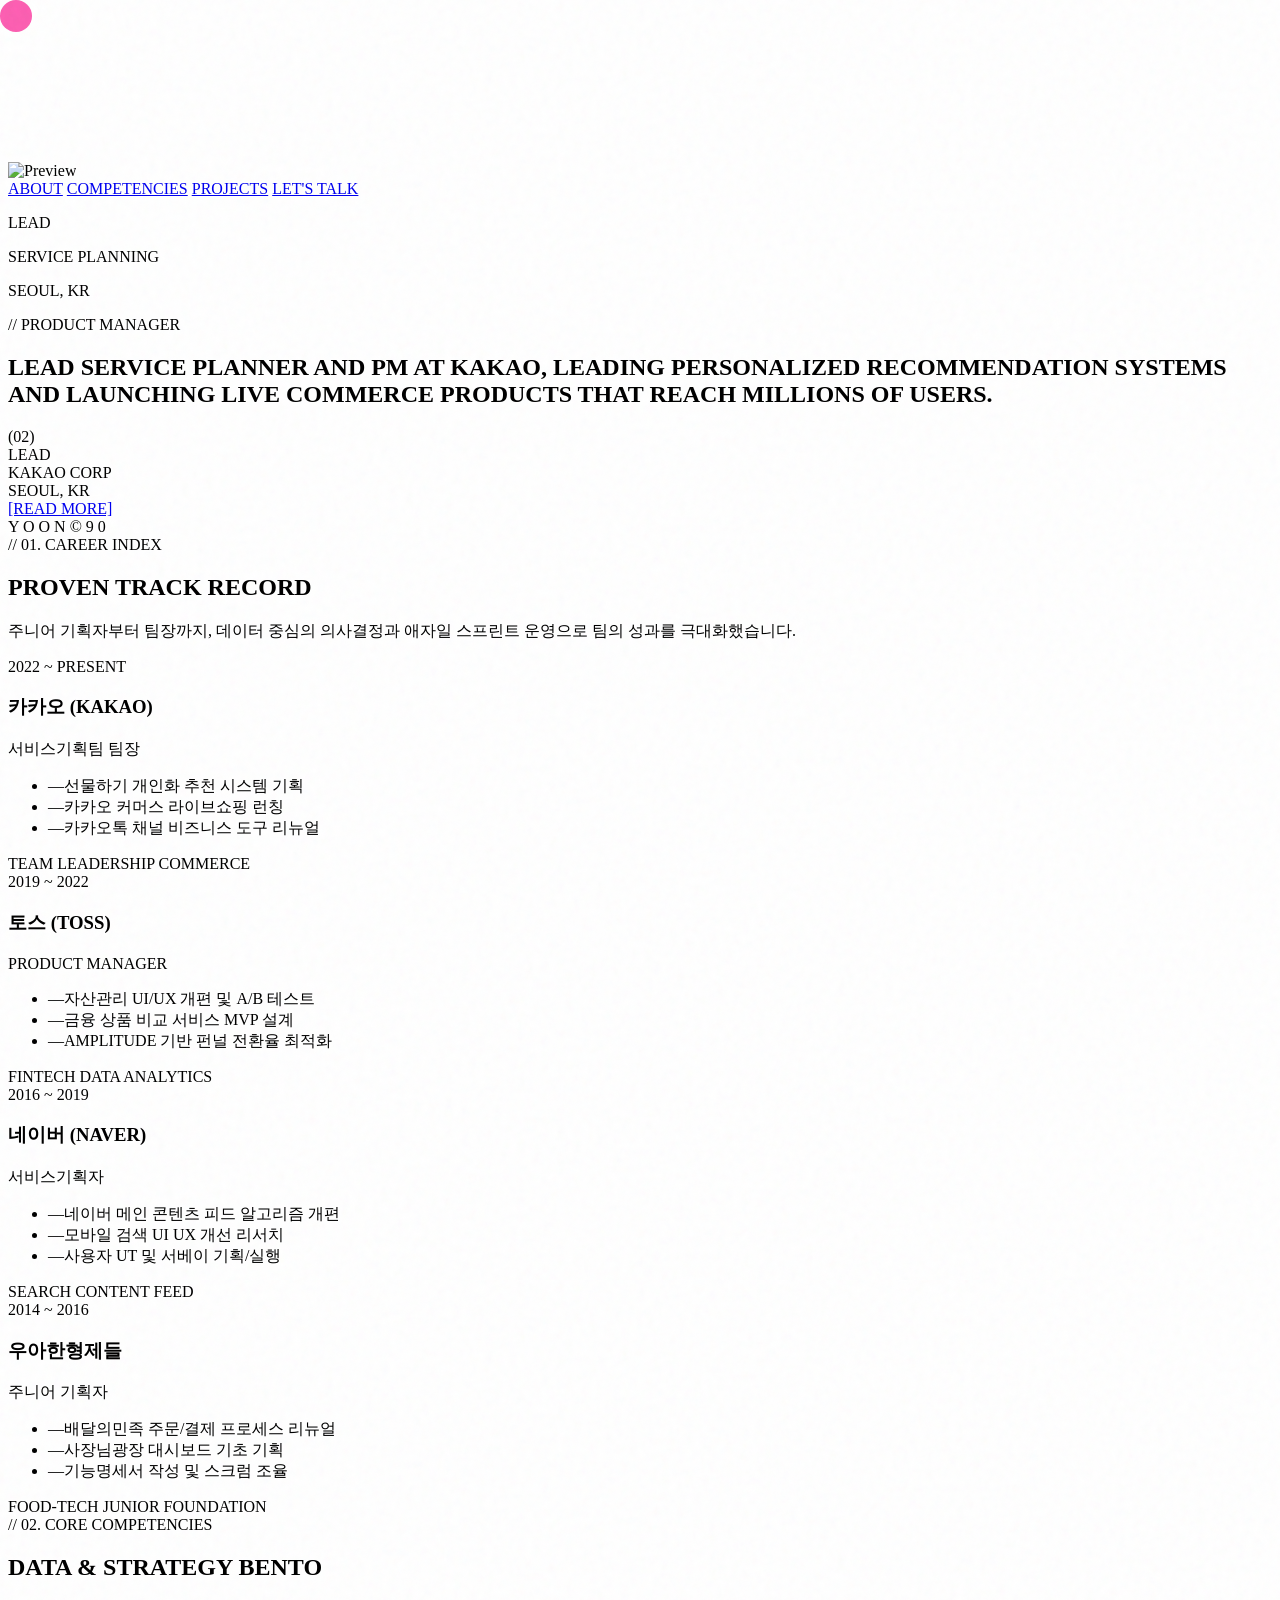
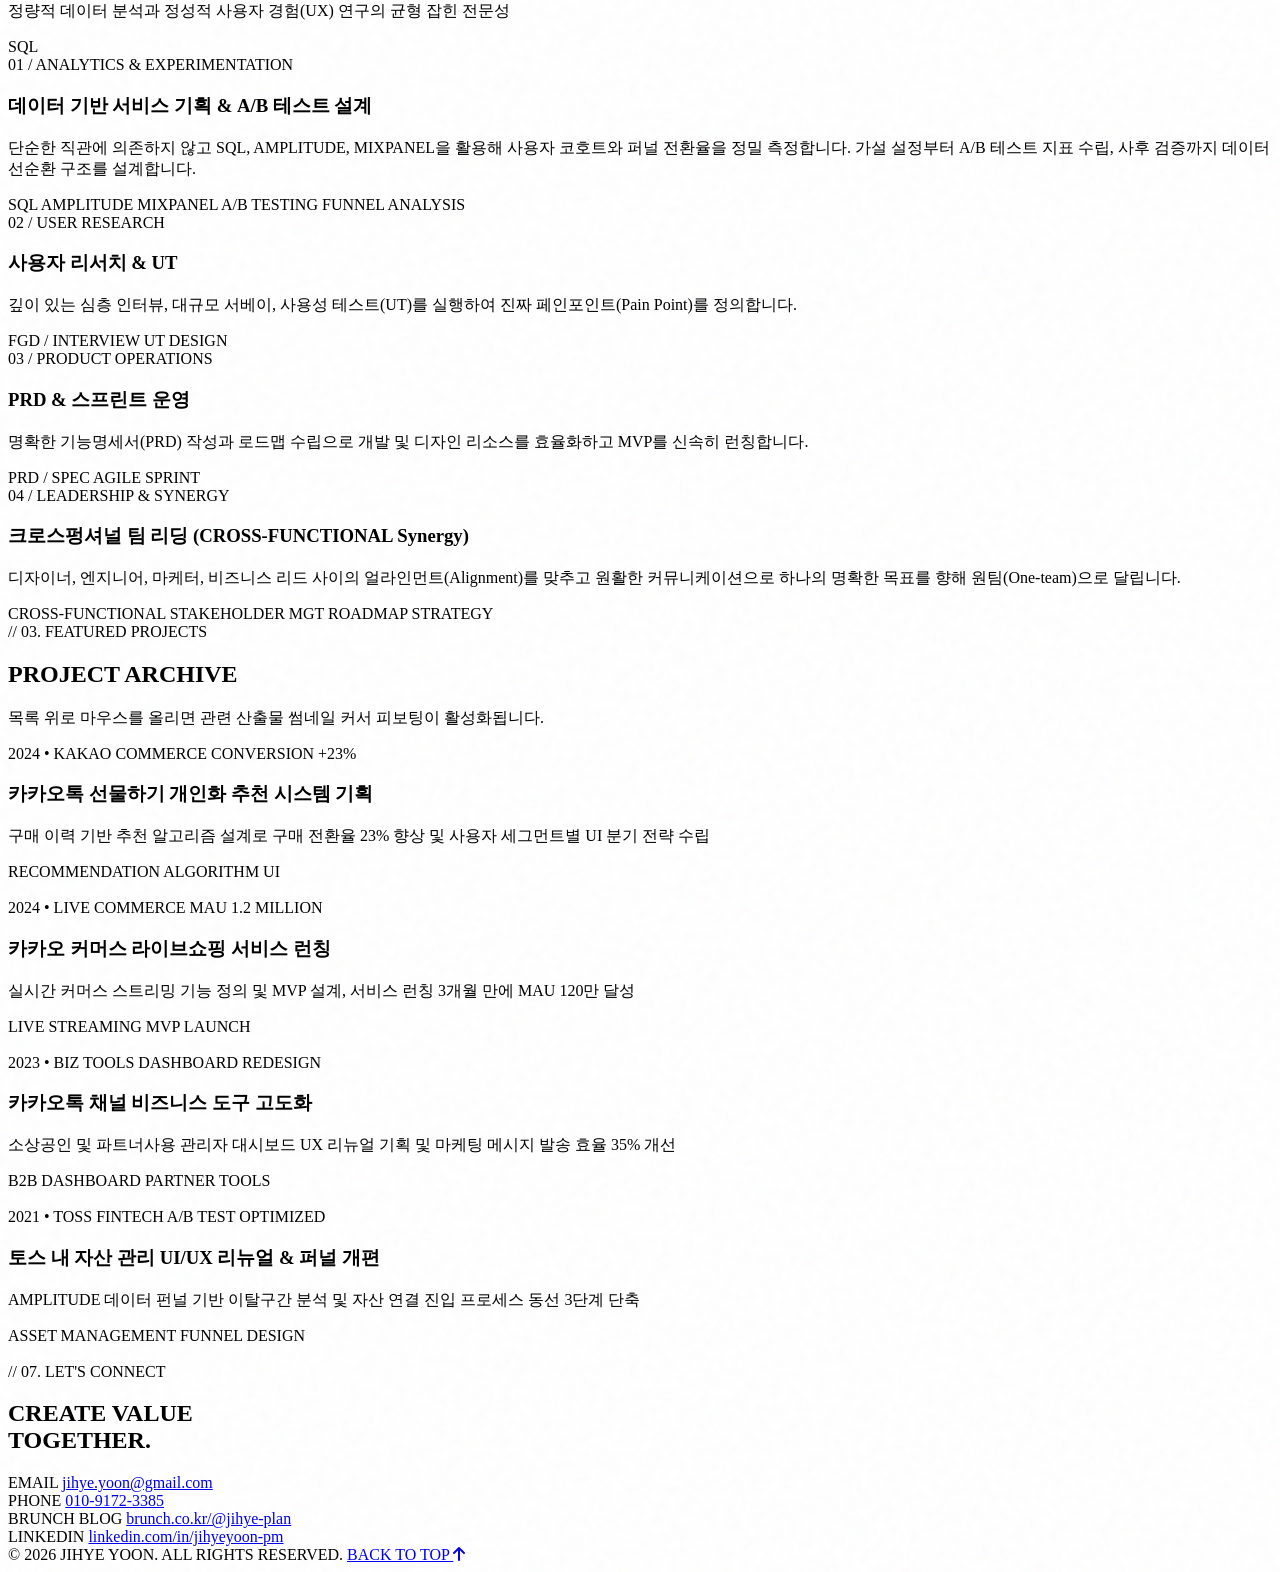
==== commit c0947a6d: "design: convert all English typography across the entire page to uppercase" ====
--- a/index.html
+++ b/index.html
@@ -4,7 +4,7 @@
 <head>
     <meta charset="UTF-8">
     <meta name="viewport" content="width=device-width, initial-scale=1.0">
-    <title>JIHYE YOON | Product Manager &amp; Service Planner</title>
+    <title>JIHYE YOON | PRODUCT MANAGER &amp; Service Planner</title>
     <meta name="description" content="카카오, 토스, 네이버 출신 서비스기획자/PM 윤지혜의 브루탈리스트 키네틱 포트폴리오">
     
     <!-- Fonts -->
@@ -263,7 +263,7 @@
                             2022 ~ PRESENT
                         </div>
                         <div class="lg:col-span-4">
-                            <h3 class="text-xl font-bold text-white tracking-tight">카카오 (Kakao)</h3>
+                            <h3 class="text-xl font-bold text-white tracking-tight">카카오 (KAKAO)</h3>
                             <p class="text-sm text-gray-400 mt-1 font-semibold">서비스기획팀 팀장</p>
                         </div>
                         <div class="lg:col-span-6 space-y-4">
@@ -273,8 +273,8 @@
                                 <li class="relative pl-4"><span class="absolute left-0 text-[#FF60B5]">—</span>카카오톡 채널 비즈니스 도구 리뉴얼</li>
                             </ul>
                             <div class="pt-2 flex gap-2 flex-wrap">
-                                <span class="px-2.5 py-0.5 rounded bg-white/5 border border-white/5 font-mono text-[10px] text-gray-400">Team Leadership</span>
-                                <span class="px-2.5 py-0.5 rounded bg-white/5 border border-white/5 font-mono text-[10px] text-gray-400">Commerce</span>
+                                <span class="px-2.5 py-0.5 rounded bg-white/5 border border-white/5 font-mono text-[10px] text-gray-400">TEAM LEADERSHIP</span>
+                                <span class="px-2.5 py-0.5 rounded bg-white/5 border border-white/5 font-mono text-[10px] text-gray-400">COMMERCE</span>
                             </div>
                         </div>
                     </div>
@@ -285,18 +285,18 @@
                             2019 ~ 2022
                         </div>
                         <div class="lg:col-span-4">
-                            <h3 class="text-xl font-bold text-white tracking-tight">토스 (Toss)</h3>
-                            <p class="text-sm text-gray-400 mt-1 font-semibold">Product Manager</p>
+                            <h3 class="text-xl font-bold text-white tracking-tight">토스 (TOSS)</h3>
+                            <p class="text-sm text-gray-400 mt-1 font-semibold">PRODUCT MANAGER</p>
                         </div>
                         <div class="lg:col-span-6 space-y-4">
                             <ul class="text-sm text-gray-300 space-y-2.5 leading-relaxed">
                                 <li class="relative pl-4"><span class="absolute left-0 text-gray-400">—</span>자산관리 UI/UX 개편 및 A/B 테스트</li>
                                 <li class="relative pl-4"><span class="absolute left-0 text-gray-400">—</span>금융 상품 비교 서비스 MVP 설계</li>
-                                <li class="relative pl-4"><span class="absolute left-0 text-gray-400">—</span>Amplitude 기반 펀널 전환율 최적화</li>
+                                <li class="relative pl-4"><span class="absolute left-0 text-gray-400">—</span>AMPLITUDE 기반 펀널 전환율 최적화</li>
                             </ul>
                             <div class="pt-2 flex gap-2 flex-wrap">
-                                <span class="px-2.5 py-0.5 rounded bg-white/5 border border-white/5 font-mono text-[10px] text-gray-400">Fintech</span>
-                                <span class="px-2.5 py-0.5 rounded bg-white/5 border border-white/5 font-mono text-[10px] text-gray-400">Data Analytics</span>
+                                <span class="px-2.5 py-0.5 rounded bg-white/5 border border-white/5 font-mono text-[10px] text-gray-400">FINTECH</span>
+                                <span class="px-2.5 py-0.5 rounded bg-white/5 border border-white/5 font-mono text-[10px] text-gray-400">DATA ANALYTICS</span>
                             </div>
                         </div>
                     </div>
@@ -307,7 +307,7 @@
                             2016 ~ 2019
                         </div>
                         <div class="lg:col-span-4">
-                            <h3 class="text-xl font-bold text-white tracking-tight">네이버 (Naver)</h3>
+                            <h3 class="text-xl font-bold text-white tracking-tight">네이버 (NAVER)</h3>
                             <p class="text-sm text-gray-400 mt-1 font-semibold">서비스기획자</p>
                         </div>
                         <div class="lg:col-span-6 space-y-4">
@@ -317,8 +317,8 @@
                                 <li class="relative pl-4"><span class="absolute left-0 text-gray-400">—</span>사용자 UT 및 서베이 기획/실행</li>
                             </ul>
                             <div class="pt-2 flex gap-2 flex-wrap">
-                                <span class="px-2.5 py-0.5 rounded bg-white/5 border border-white/5 font-mono text-[10px] text-gray-400">Search</span>
-                                <span class="px-2.5 py-0.5 rounded bg-white/5 border border-white/5 font-mono text-[10px] text-gray-400">Content Feed</span>
+                                <span class="px-2.5 py-0.5 rounded bg-white/5 border border-white/5 font-mono text-[10px] text-gray-400">SEARCH</span>
+                                <span class="px-2.5 py-0.5 rounded bg-white/5 border border-white/5 font-mono text-[10px] text-gray-400">CONTENT FEED</span>
                             </div>
                         </div>
                     </div>
@@ -339,8 +339,8 @@
                                 <li class="relative pl-4"><span class="absolute left-0 text-gray-400">—</span>기능명세서 작성 및 스크럼 조율</li>
                             </ul>
                             <div class="pt-2 flex gap-2 flex-wrap">
-                                <span class="px-2.5 py-0.5 rounded bg-white/5 border border-white/5 font-mono text-[10px] text-gray-400">Food-Tech</span>
-                                <span class="px-2.5 py-0.5 rounded bg-white/5 border border-white/5 font-mono text-[10px] text-gray-400">Junior Foundation</span>
+                                <span class="px-2.5 py-0.5 rounded bg-white/5 border border-white/5 font-mono text-[10px] text-gray-400">FOOD-TECH</span>
+                                <span class="px-2.5 py-0.5 rounded bg-white/5 border border-white/5 font-mono text-[10px] text-gray-400">JUNIOR FOUNDATION</span>
                             </div>
                         </div>
                     </div>
@@ -375,14 +375,14 @@
                             데이터 기반 서비스 기획 &amp; A/B 테스트 설계
                         </h3>
                         <p class="text-gray-400 text-sm leading-relaxed mb-6 max-w-xl">
-                            단순한 직관에 의존하지 않고 SQL, Amplitude, Mixpanel을 활용해 사용자 코호트와 퍼널 전환율을 정밀 측정합니다. 가설 설정부터 A/B 테스트 지표 수립, 사후 검증까지 데이터 선순환 구조를 설계합니다.
+                            단순한 직관에 의존하지 않고 SQL, AMPLITUDE, MIXPANEL을 활용해 사용자 코호트와 퍼널 전환율을 정밀 측정합니다. 가설 설정부터 A/B 테스트 지표 수립, 사후 검증까지 데이터 선순환 구조를 설계합니다.
                         </p>
                         <div class="flex flex-wrap gap-2 font-mono text-xs">
                             <span class="px-3 py-1.5 rounded-full bg-white/5 border border-white/10 text-[#FF60B5]">SQL</span>
-                            <span class="px-3 py-1.5 rounded-full bg-white/5 border border-white/10 text-white">Amplitude</span>
-                            <span class="px-3 py-1.5 rounded-full bg-white/5 border border-white/10 text-white">Mixpanel</span>
-                            <span class="px-3 py-1.5 rounded-full bg-white/5 border border-white/10 text-white">A/B Testing</span>
-                            <span class="px-3 py-1.5 rounded-full bg-white/5 border border-white/10 text-white">Funnel Analysis</span>
+                            <span class="px-3 py-1.5 rounded-full bg-white/5 border border-white/10 text-white">AMPLITUDE</span>
+                            <span class="px-3 py-1.5 rounded-full bg-white/5 border border-white/10 text-white">MIXPANEL</span>
+                            <span class="px-3 py-1.5 rounded-full bg-white/5 border border-white/10 text-white">A/B TESTING</span>
+                            <span class="px-3 py-1.5 rounded-full bg-white/5 border border-white/10 text-white">FUNNEL ANALYSIS</span>
                         </div>
                     </div>
 
@@ -396,8 +396,8 @@
                             깊이 있는 심층 인터뷰, 대규모 서베이, 사용성 테스트(UT)를 실행하여 진짜 페인포인트(Pain Point)를 정의합니다.
                         </p>
                         <div class="flex flex-wrap gap-2 font-mono text-xs">
-                            <span class="px-3 py-1.5 rounded-full bg-gray-400/10 border border-gray-500/30 text-gray-400">FGD / Interview</span>
-                            <span class="px-3 py-1.5 rounded-full bg-white/5 border border-white/10 text-white">UT Design</span>
+                            <span class="px-3 py-1.5 rounded-full bg-gray-400/10 border border-gray-500/30 text-gray-400">FGD / INTERVIEW</span>
+                            <span class="px-3 py-1.5 rounded-full bg-white/5 border border-white/10 text-white">UT DESIGN</span>
                         </div>
                     </div>
 
@@ -411,8 +411,8 @@
                             명확한 기능명세서(PRD) 작성과 로드맵 수립으로 개발 및 디자인 리소스를 효율화하고 MVP를 신속히 런칭합니다.
                         </p>
                         <div class="flex flex-wrap gap-2 font-mono text-xs">
-                            <span class="px-3 py-1.5 rounded-full bg-gray-400/10 border border-gray-500/30 text-gray-400">PRD / Spec</span>
-                            <span class="px-3 py-1.5 rounded-full bg-white/5 border border-white/10 text-white">Agile Sprint</span>
+                            <span class="px-3 py-1.5 rounded-full bg-gray-400/10 border border-gray-500/30 text-gray-400">PRD / SPEC</span>
+                            <span class="px-3 py-1.5 rounded-full bg-white/5 border border-white/10 text-white">AGILE SPRINT</span>
                         </div>
                     </div>
 
@@ -420,15 +420,15 @@
                     <div class="md:col-span-2 p-8 rounded-3xl bg-card-dark border border-white/10 relative overflow-hidden group hover:border-gray-500/60 transition-colors">
                         <span class="font-mono text-xs text-gray-400">04 / LEADERSHIP &amp; SYNERGY</span>
                         <h3 class="font-poster text-3xl text-white uppercase mt-2 mb-4">
-                            크로스펑셔널 팀 리딩 (Cross-Functional Synergy)
+                            크로스펑셔널 팀 리딩 (CROSS-FUNCTIONAL Synergy)
                         </h3>
                         <p class="text-gray-400 text-sm leading-relaxed mb-6 max-w-xl">
                             디자이너, 엔지니어, 마케터, 비즈니스 리드 사이의 얼라인먼트(Alignment)를 맞추고 원활한 커뮤니케이션으로 하나의 명확한 목표를 향해 원팀(One-team)으로 달립니다.
                         </p>
                         <div class="flex flex-wrap gap-2 font-mono text-xs">
-                            <span class="px-3 py-1.5 rounded-full bg-white/5 border border-white/10 text-gray-400">Cross-Functional</span>
-                            <span class="px-3 py-1.5 rounded-full bg-white/5 border border-white/10 text-white">Stakeholder Mgt</span>
-                            <span class="px-3 py-1.5 rounded-full bg-white/5 border border-white/10 text-white">Roadmap Strategy</span>
+                            <span class="px-3 py-1.5 rounded-full bg-white/5 border border-white/10 text-gray-400">CROSS-FUNCTIONAL</span>
+                            <span class="px-3 py-1.5 rounded-full bg-white/5 border border-white/10 text-white">STAKEHOLDER MGT</span>
+                            <span class="px-3 py-1.5 rounded-full bg-white/5 border border-white/10 text-white">ROADMAP STRATEGY</span>
                         </div>
                     </div>
 
@@ -473,8 +473,8 @@
                             </p>
                         </div>
                         <div class="flex items-center gap-4 font-mono text-xs">
-                            <span class="px-3 py-1.5 rounded-full bg-white/5 border border-white/10 text-gray-300">Recommendation</span>
-                            <span class="px-3 py-1.5 rounded-full bg-white/5 border border-white/10 text-gray-300">Algorithm UI</span>
+                            <span class="px-3 py-1.5 rounded-full bg-white/5 border border-white/10 text-gray-300">RECOMMENDATION</span>
+                            <span class="px-3 py-1.5 rounded-full bg-white/5 border border-white/10 text-gray-300">ALGORITHM UI</span>
                             <div class="w-10 h-10 rounded-full bg-white/5 border border-white/10 flex items-center justify-center group-hover:bg-[#FF60B5] group-hover:text-pitch-black transition-all">
                                 <i class="fa-solid fa-arrow-up-right group-hover:rotate-45 transition-transform"></i>
                             </div>
@@ -499,8 +499,8 @@
                             </p>
                         </div>
                         <div class="flex items-center gap-4 font-mono text-xs">
-                            <span class="px-3 py-1.5 rounded-full bg-white/5 border border-white/10 text-gray-300">Live Streaming</span>
-                            <span class="px-3 py-1.5 rounded-full bg-white/5 border border-white/10 text-gray-300">MVP Launch</span>
+                            <span class="px-3 py-1.5 rounded-full bg-white/5 border border-white/10 text-gray-300">LIVE STREAMING</span>
+                            <span class="px-3 py-1.5 rounded-full bg-white/5 border border-white/10 text-gray-300">MVP LAUNCH</span>
                             <div class="w-10 h-10 rounded-full bg-white/5 border border-white/10 flex items-center justify-center group-hover:bg-gray-400 group-hover:text-pitch-black transition-all">
                                 <i class="fa-solid fa-arrow-up-right group-hover:rotate-45 transition-transform"></i>
                             </div>
@@ -525,8 +525,8 @@
                             </p>
                         </div>
                         <div class="flex items-center gap-4 font-mono text-xs">
-                            <span class="px-3 py-1.5 rounded-full bg-white/5 border border-white/10 text-gray-300">B2B Dashboard</span>
-                            <span class="px-3 py-1.5 rounded-full bg-white/5 border border-white/10 text-gray-300">Partner Tools</span>
+                            <span class="px-3 py-1.5 rounded-full bg-white/5 border border-white/10 text-gray-300">B2B DASHBOARD</span>
+                            <span class="px-3 py-1.5 rounded-full bg-white/5 border border-white/10 text-gray-300">PARTNER TOOLS</span>
                             <div class="w-10 h-10 rounded-full bg-white/5 border border-white/10 flex items-center justify-center group-hover:bg-gray-400 group-hover:text-pitch-black transition-all">
                                 <i class="fa-solid fa-arrow-up-right group-hover:rotate-45 transition-transform"></i>
                             </div>
@@ -547,12 +547,12 @@
                                 토스 내 자산 관리 UI/UX 리뉴얼 &amp; 퍼널 개편
                             </h3>
                             <p class="text-gray-400 text-xs sm:text-sm max-w-2xl leading-relaxed">
-                                Amplitude 데이터 펀널 기반 이탈구간 분석 및 자산 연결 진입 프로세스 동선 3단계 단축
+                                AMPLITUDE 데이터 펀널 기반 이탈구간 분석 및 자산 연결 진입 프로세스 동선 3단계 단축
                             </p>
                         </div>
                         <div class="flex items-center gap-4 font-mono text-xs">
-                            <span class="px-3 py-1.5 rounded-full bg-white/5 border border-white/10 text-gray-300">Asset Management</span>
-                            <span class="px-3 py-1.5 rounded-full bg-white/5 border border-white/10 text-gray-300">Funnel Design</span>
+                            <span class="px-3 py-1.5 rounded-full bg-white/5 border border-white/10 text-gray-300">ASSET MANAGEMENT</span>
+                            <span class="px-3 py-1.5 rounded-full bg-white/5 border border-white/10 text-gray-300">FUNNEL DESIGN</span>
                             <div class="w-10 h-10 rounded-full bg-white/5 border border-white/10 flex items-center justify-center group-hover:bg-gray-500 group-hover:text-pitch-black transition-all">
                                 <i class="fa-solid fa-arrow-up-right group-hover:rotate-45 transition-transform"></i>
                             </div>
